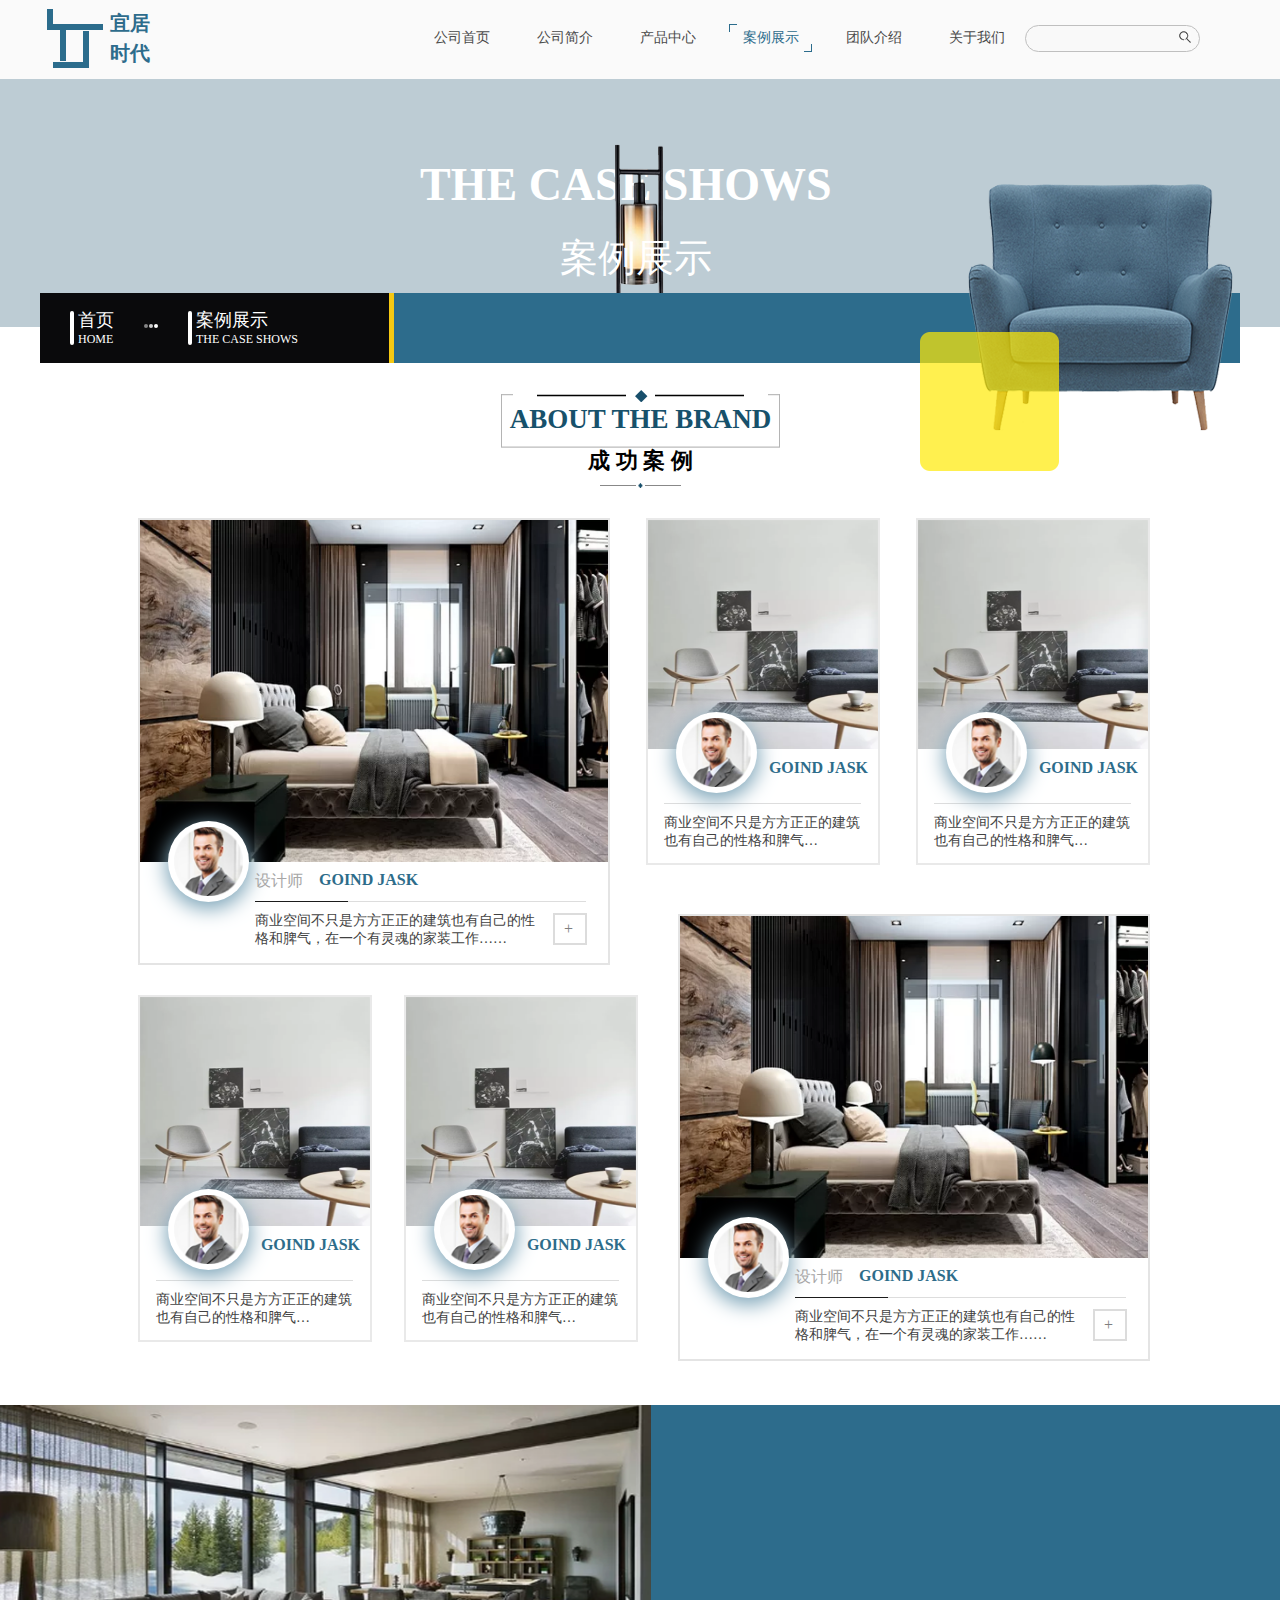
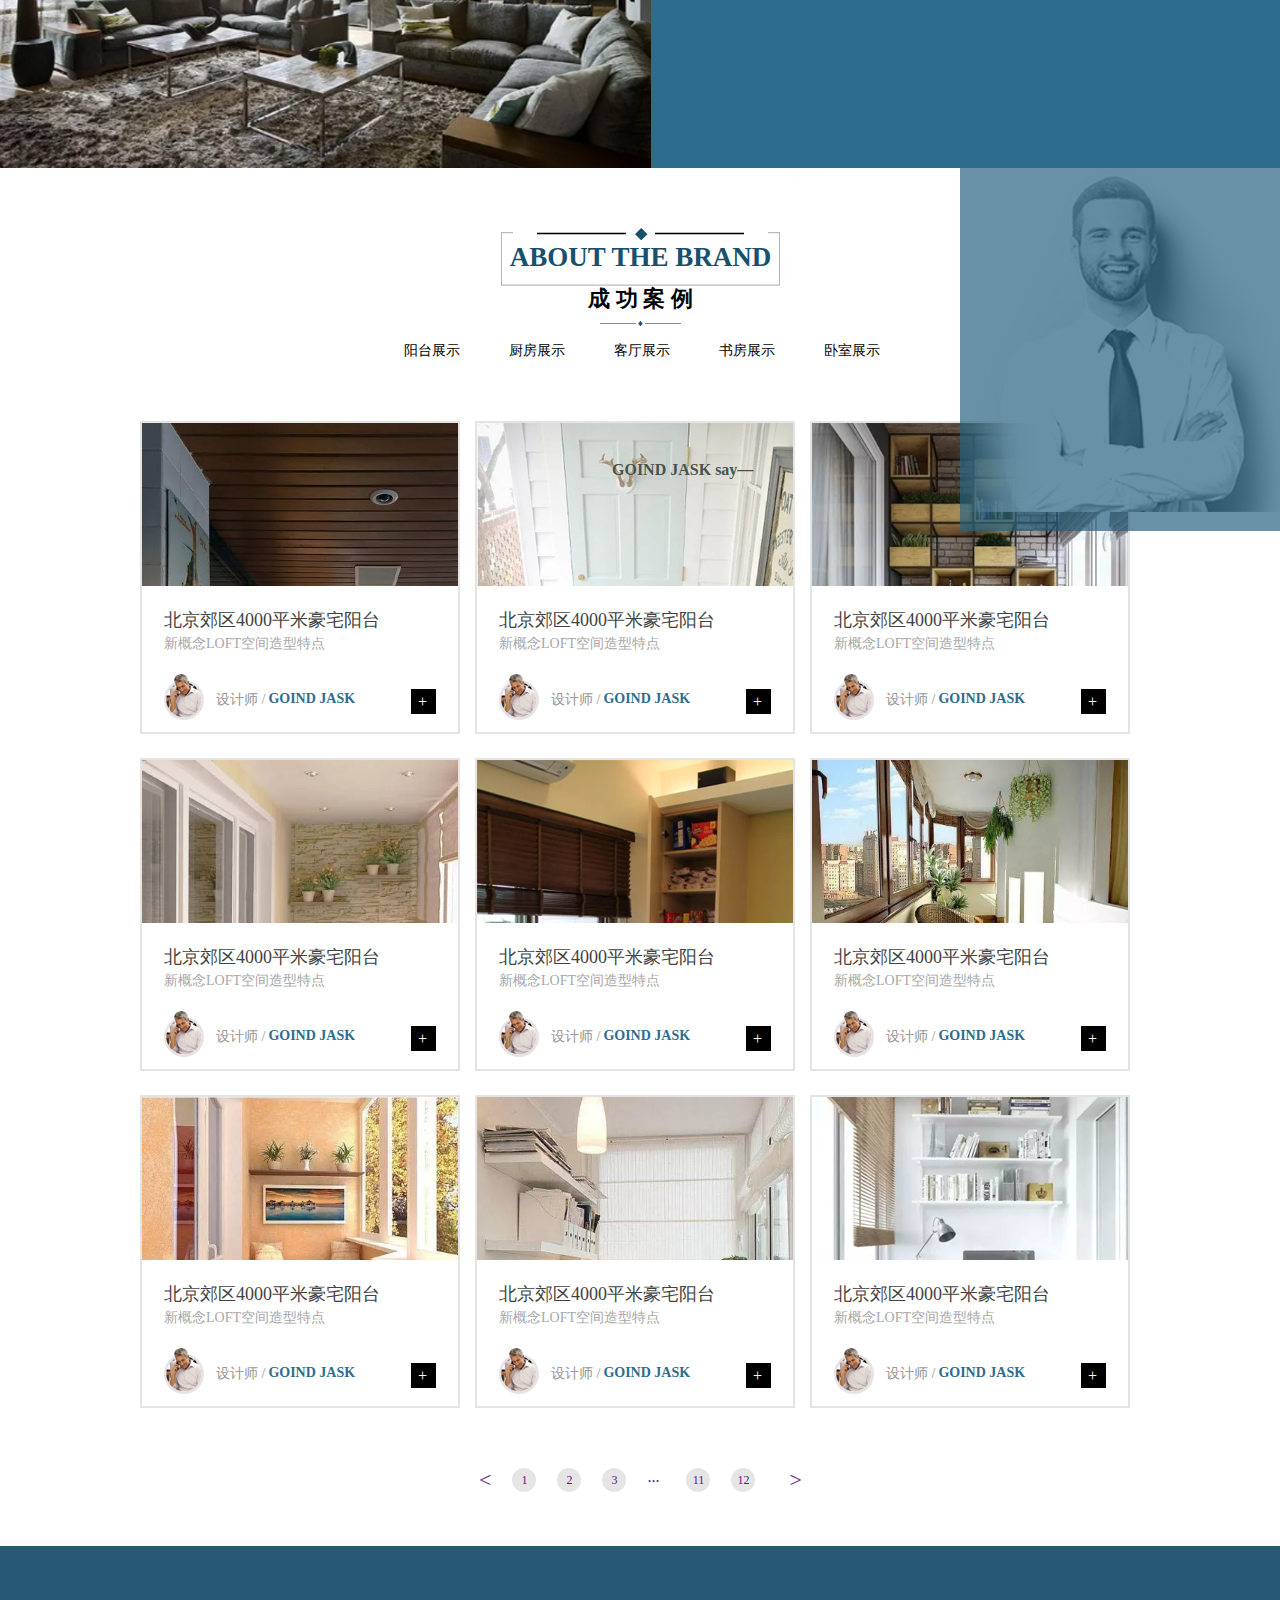
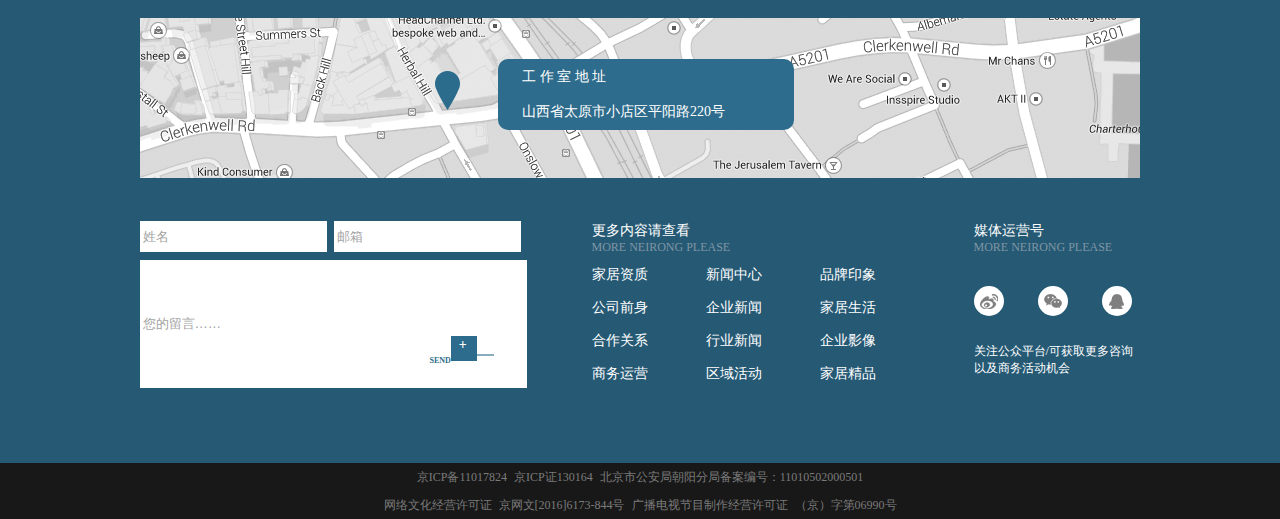
==== anlizhanshi.html @ dd555199 "1" ====
<!DOCTYPE html>
<html lang="en">
<head>
	<meta charset="UTF-8">
	<title>案例展示</title>
	<link rel="stylesheet" href="css/anlizhanshi.css">
	<link rel="stylesheet" href="css/public.css">
</head>
<body>
	<!-- 导航开始 -->
	<div class="daohang">
		<div class="daohang_center">
			<div class="daohang_left">
				<img src="img/logo_03.png" alt="">
				<h1>宜居<br>时代</h1>
			</div>
			<div class="daohang_right">
				<a href="">
					<div class="shouye">
						<img src="img/zk.png" alt="" class="lkuohao">
						<a href="index.html" class="lianjie1">公司首页</a>
						<img src="img/yk.png" alt="" class="rkuohao">
					</div>

					<div class="shouye danghang_jl">
						<img src="img/zk.png" alt="" class="lkuohao">
						<a href="gongsijianjie.html" class="lianjie1">公司简介</a>
						<img src="img/yk.png" alt="" class="rkuohao">
					</div>

					<div class="shouye danghang_jl">
						<img src="img/zk.png" alt="" class="lkuohao">
						<a href="chanpinjieshao.html" class="lianjie1">产品中心</a>
						<img src="img/yk.png" alt="" class="rkuohao">			
					</div>	

					<div class="shouye danghang_jl ">
						<img src="img/zk.png" alt="" class="lkuohao xianshi_l">
						<a href="anlizhanshi.html" class="lianjie1"><i class="danghang_xz">案例展示</i></a>
						<img src="img/yk.png" alt="" class="rkuohao xianshi_l">
					</div>	

					<div class="shouye danghang_jl">
						<img src="img/zk.png" alt="" class="lkuohao">
						<a href="tuanduijieshao.html" class="lianjie1">团队介绍</a>
						<img src="img/yk.png" alt="" class="rkuohao">
					</div>

					<div class="shouye danghang_jl">
						<img src="img/zk.png" alt="" class="lkuohao">
						<a href="guanyuwomen.html" class="lianjie1">关于我们</a>
						<img src="img/yk.png" alt="" class="rkuohao">		
					</div>
				</a>
			</div>
			<div class="biaoge">
				<form action="">
					<input type="text" class="sousuo">
				</form>
				<img src="img/sousuo_03.png" alt="" class="ss_btn">
			</div>		
		</div>	
	</div>
	<!-- 导航结束 -->

	<!-- banner开始 -->
	<div class="banner">
		<div class="mianbao_center">
			<span class="shows">THE CASE SHOWS</span>
			<img src="img/deng.png" alt="" class="deng">
			<span class="anli">案例展示</span>
			<div class="mianbaoxie">
				<div class="mbx_left">
					<div class="fengexian"></div>
					<a href="">
						<span class="sy">
						首页
						<br>
						<i class="yingwen">HOME</i>
						</span>
					</a>
					<div class="sgd">
						<div class="sgd1"></div>
						<div class="sgd1 sgd2"></div>
						<div class="sgd1 sgd2 sgd3"></div>
					</div>
					<div class="fengexian"></div>
					<a href="">
						<span class="sy">
						案例展示
						<br>
						<i class="yingwen">THE CASE SHOWS</i>
						</span>
					</a>
				</div>
				<div class="mbx_right">
					<img src="img/yizi.png" alt="" class="yizi">
					<img src="img/huangse.png" alt="" class="huangse">
				</div>
			</div>
		</div>
	</div>
	<!-- banner结束 -->

	<!-- 成功案例开始 -->
	<section id="chenggong">
		<div class="cg_center">
			<div class="biaoti">
				<div class="xiahengxian"></div>
				<div class="zuohengxian"></div>
				<div class="zuohengxian1"></div>
				<div class="youhengxian"></div>
				<div class="youhengxian1"></div>
				<div class="shanghengxian1"></div>
				<div class="shanghengxian2"></div>
				<img src="img/lingxing_03.png" alt="" class="lingxing">
				<h2>ABOUT THE BRAND</h2>
			</div>
			<div class="cganli">
				<h3>成 功 案 例</h3>
				<div class="zuoxian"></div>
				<img src="img/lingxing_03.png" alt="">
				<div class="youxian"></div>
			</div>
			<div class="cg_img">
				<a href="">
					<div class="cg_img1">
						<img src="img/anli1.png" alt="">
						<div class="renwu">
							<img src="img/ren1.png" alt="">
						</div>
						<div class="mingyan">
							<span class="shejishi">设计师</span>
							<span class="jask">GOIND JASK</span>
							<div class="sjs">
								<div class="heisexian"></div>
							</div>
							<p>商业空间不只是方方正正的建筑也有自己的性格和脾气，在一个有灵魂的家装工作……</p>
							<div class="shoucang">
								<span>+</span>
							</div>
						</div>
					</div>
					<div class="cg_img2">
						<img src="img/anliimg1.png" alt="" class="anli1">
						<div class="renwu1">
							<img src="img/ren1.png" alt="">
						</div>
						<span class="jask1">GOIND JASK</span>
						<div class="sjs1"></div>
						<p>商业空间不只是方方正正的建筑也有自己的性格和脾气…</p>
					</div>
					<div class="cg_img2">
						<img src="img/anliimg1.png" alt="" class="anli1">
						<div class="renwu1">
							<img src="img/ren1.png" alt="">
						</div>
						<span class="jask1">GOIND JASK</span>
						<div class="sjs1"></div>
						<p>商业空间不只是方方正正的建筑也有自己的性格和脾气…</p>
					</div>
					<div class="cg_img2 cg_img3">
						<img src="img/anliimg1.png" alt="" class="anli1">
						<div class="renwu1">
							<img src="img/ren1.png" alt="">
						</div>
						<span class="jask1">GOIND JASK</span>
						<div class="sjs1"></div>
						<p>商业空间不只是方方正正的建筑也有自己的性格和脾气…</p>
					</div>
					<div class="cg_img2 cg_img4">
						<img src="img/anliimg1.png" alt="" class="anli1">
						<div class="renwu1">
							<img src="img/ren1.png" alt="">
						</div>
						<span class="jask1">GOIND JASK</span>
						<div class="sjs1"></div>
						<p>商业空间不只是方方正正的建筑也有自己的性格和脾气…</p>
					</div>
					<div class="cg_img1 cg_img5">
						<img src="img/anli1.png" alt="">
						<div class="renwu">
							<img src="img/ren1.png" alt="">
						</div>
						<div class="mingyan">
							<span class="shejishi">设计师</span>
							<span class="jask">GOIND JASK</span>
							<div class="sjs">
								<div class="heisexian"></div>
							</div>
							<p>商业空间不只是方方正正的建筑也有自己的性格和脾气，在一个有灵魂的家装工作……</p>
							<div class="shoucang">
								<span>+</span>
							</div>
						</div>
					</div>
				</a>
			</div>
		</div>
	</section>
	<!-- 成功案例结束 -->

	<!-- 通屏开始 -->
	<div class="tongping">
		<a href="">
			<div class="tongping_l">
				<img src="img/tongping1.png" alt="">
			</div>
			<div class="tongping_r">
				<img src="img/tongping2.png" alt="">
				<div class="zhezhao"></div>
				<div class="say">
					<span class="youxiu">优秀不是我们的目的/满足你才是我们的目标</span>
					<p class="daxie">EXCELLENCE IS NOT OUR GOAL</p>
					<p class="jiacu">TO SATISFY YOU IS OUR GOAL</p>
					<span class="rensay">GOIND JASK say—</span>
				</div>
			</div>
		</a>
	</div>
	<!-- 通屏结束 -->

	<!-- 完成案例开始 -->
	<section class="wancheng">
		<div class="wancheng_center">
			<div class="biaoti wancheng_mc">
				<div class="xiahengxian"></div>
				<div class="zuohengxian"></div>
				<div class="zuohengxian1"></div>
				<div class="youhengxian"></div>
				<div class="youhengxian1"></div>
				<div class="shanghengxian1"></div>
				<div class="shanghengxian2"></div>
				<img src="img/lingxing_03.png" alt="" class="lingxing">
				<h2>ABOUT THE BRAND</h2>
			</div>
			<div class="cganli">
				<h3>成 功 案 例</h3>
				<div class="zuoxian"></div>
				<img src="img/lingxing_03.png" alt="">
				<div class="youxian"></div>
			</div>
			<div class="wc_fenlei">
				<a href="">
					<div class="yangtai_kuang">
						<span class="yangtai">阳台展示</span>
						<div class="jindutiao">
							<div class="yangtai_jd"></div>
						</div>
					</div>
					<div class="yangtai_kuang chufang_kuang">
						<a href="chufangzhanshi.html" class="lianjie1"><span class="yangtai">厨房展示</span></a>
						<div class="jindutiao">
							<div class="yangtai_jd chufang_jd"></div>
						</div>
					</div>
					<div class="yangtai_kuang chufang_kuang">
						<span class="yangtai">客厅展示</span>
						<div class="jindutiao">
							<div class="yangtai_jd keting_jd"></div>
						</div>
					</div>
					<div class="yangtai_kuang chufang_kuang">
						<span class="yangtai">书房展示</span>
						<div class="jindutiao">
							<div class="yangtai_jd shufang_jd"></div>
						</div>
					</div>
					<div class="yangtai_kuang chufang_kuang">
						<span class="yangtai">卧室展示</span>
						<div class="jindutiao">
							<div class="yangtai_jd woshi_jd"></div>
						</div>
					</div>
				</a>
			</div>
			<div class="wancheng_top">
				<a href="">
					<div class="sheji1">
						<div class="sheji_imgkuang">
							<img src="img/sheji1.png" alt="" class="sheji_img">
						</div>	
						<div class="sheji_bottom">
							<h3 class="haozhai">北京郊区4000平米豪宅阳台</h3>
							<p class="xingainian">新概念LOFT空间造型特点</p>
							<div class="circle">
								<img src="img/shejitoubu.png" alt="" class="sheji_ren">
								<img src="img/shejiweibu.png" alt="" class="sheji_ren1">
							</div>
							<span class="shejishi_name">设计师 /</span>
							<span class="shejishi_name1">GOIND JASK</span>
							<div class="shoucang_hei">
								<span>+</span>
							</div>
						</div>	
					</div>
					<div class="sheji1 sheji2">
						<div class="sheji_imgkuang">
							<img src="img/sheji2.png" alt="" class="sheji_img">
						</div>
						<div class="sheji_bottom">
							<h3 class="haozhai">北京郊区4000平米豪宅阳台</h3>
							<p class="xingainian">新概念LOFT空间造型特点</p>
							<div class="circle">
								<img src="img/shejitoubu.png" alt="" class="sheji_ren">
								<img src="img/shejiweibu.png" alt="" class="sheji_ren1">
							</div>
							<span class="shejishi_name">设计师 /</span>
							<span class="shejishi_name1">GOIND JASK</span>
							<div class="shoucang_hei">
								<span>+</span>
							</div>
						</div>	
					</div>
					<div class="sheji1 sheji2">
						<div class="sheji_imgkuang">
							<img src="img/sheji3.png" alt="" class="sheji_img">
						</div>
						<div class="sheji_bottom">
							<h3 class="haozhai">北京郊区4000平米豪宅阳台</h3>
							<p class="xingainian">新概念LOFT空间造型特点</p>
							<div class="circle">
								<img src="img/shejitoubu.png" alt="" class="sheji_ren">
								<img src="img/shejiweibu.png" alt="" class="sheji_ren1">
							</div>
							<span class="shejishi_name">设计师 /</span>
							<span class="shejishi_name1">GOIND JASK</span>
							<div class="shoucang_hei">
								<span>+</span>
							</div>
						</div>	
					</div>

					<div class="sheji1 sheji3">
						<div class="sheji_imgkuang">
							<img src="img/sheji4.png" alt="" class="sheji_img">
						</div>
						<div class="sheji_bottom">
							<h3 class="haozhai">北京郊区4000平米豪宅阳台</h3>
							<p class="xingainian">新概念LOFT空间造型特点</p>
							<div class="circle">
								<img src="img/shejitoubu.png" alt="" class="sheji_ren">
								<img src="img/shejiweibu.png" alt="" class="sheji_ren1">
							</div>
							<span class="shejishi_name">设计师 /</span>
							<span class="shejishi_name1">GOIND JASK</span>
							<div class="shoucang_hei">
								<span>+</span>
							</div>
						</div>	
					</div>
					<div class="sheji1 sheji2 sheji3">
						<div class="sheji_imgkuang">
							<img src="img/sheji5.png" alt="" class="sheji_img">
						</div>
						<div class="sheji_bottom">
							<h3 class="haozhai">北京郊区4000平米豪宅阳台</h3>
							<p class="xingainian">新概念LOFT空间造型特点</p>
							<div class="circle">
								<img src="img/shejitoubu.png" alt="" class="sheji_ren">
								<img src="img/shejiweibu.png" alt="" class="sheji_ren1">
							</div>
							<span class="shejishi_name">设计师 /</span>
							<span class="shejishi_name1">GOIND JASK</span>
							<div class="shoucang_hei">
								<span>+</span>
							</div>
						</div>	
					</div>
					<div class="sheji1 sheji2 sheji3">
						<div class="sheji_imgkuang">
							<img src="img/sheji6.png" alt="" class="sheji_img">
						</div>
						<div class="sheji_bottom">
							<h3 class="haozhai">北京郊区4000平米豪宅阳台</h3>
							<p class="xingainian">新概念LOFT空间造型特点</p>
							<div class="circle">
								<img src="img/shejitoubu.png" alt="" class="sheji_ren">
								<img src="img/shejiweibu.png" alt="" class="sheji_ren1">
							</div>
							<span class="shejishi_name">设计师 /</span>
							<span class="shejishi_name1">GOIND JASK</span>
							<div class="shoucang_hei">
								<span>+</span>
							</div>
						</div>	
					</div>

					<div class="sheji1 sheji3">
						<div class="sheji_imgkuang">
							<img src="img/sheji7.png" alt="" class="sheji_img">
						</div>
						<div class="sheji_bottom">
							<h3 class="haozhai">北京郊区4000平米豪宅阳台</h3>
							<p class="xingainian">新概念LOFT空间造型特点</p>
							<div class="circle">
								<img src="img/shejitoubu.png" alt="" class="sheji_ren">
								<img src="img/shejiweibu.png" alt="" class="sheji_ren1">
							</div>
							<span class="shejishi_name">设计师 /</span>
							<span class="shejishi_name1">GOIND JASK</span>
							<div class="shoucang_hei">
								<span>+</span>
							</div>
						</div>	
					</div>
					<div class="sheji1 sheji2 sheji3">
						<div class="sheji_imgkuang">
							<img src="img/sheji8.png" alt="" class="sheji_img">
						</div>
						<div class="sheji_bottom">
							<h3 class="haozhai">北京郊区4000平米豪宅阳台</h3>
							<p class="xingainian">新概念LOFT空间造型特点</p>
							<div class="circle">
								<img src="img/shejitoubu.png" alt="" class="sheji_ren">
								<img src="img/shejiweibu.png" alt="" class="sheji_ren1">
							</div>
							<span class="shejishi_name">设计师 /</span>
							<span class="shejishi_name1">GOIND JASK</span>
							<div class="shoucang_hei">
								<span>+</span>
							</div>
						</div>	
					</div>
					<div class="sheji1 sheji2 sheji3">
						<div class="sheji_imgkuang">
							<img src="img/sheji9.png" alt="" class="sheji_img">
						</div>
						<div class="sheji_bottom">
							<h3 class="haozhai">北京郊区4000平米豪宅阳台</h3>
							<p class="xingainian">新概念LOFT空间造型特点</p>
							<div class="circle">
								<img src="img/shejitoubu.png" alt="" class="sheji_ren">
								<img src="img/shejiweibu.png" alt="" class="sheji_ren1">
							</div>
							<span class="shejishi_name">设计师 /</span>
							<span class="shejishi_name1">GOIND JASK</span>
							<div class="shoucang_hei">
								<span>+</span>
							</div>
						</div>	
					</div>
				</a>
			</div>
			<div class="wancheng_bottom">
				<a href="">
					<span class="youjiantou">&lt;</span>
					<div class="yeshu">
						<span>1</span>
					</div>
					<div class="yeshu">
						<span>2</span>
					</div>
					<div class="yeshu">
						<span>3</span>
					</div>
					<div class="dian">...</div>
					<div class="yeshu">
						<span>11</span>
					</div>
					<div class="yeshu">
						<span>12</span>
					</div>
					<span class="zuojiantou">&gt;</span>
				</a>
			</div>
		</div>
	</section>
	<!-- 完成案例结束 -->

	<!-- 站点地图开始 -->
	<main class="zhandian">
		<div class="ditu">
			<img src="img/ditu.png" alt="" class="difang">
			<img src="img/didian.png" alt="" class="didian">
			<div class="dizhi">
				<span class="gzs">工 作 室 地 址</span>
				<br>
				<span class="gzs">山西省太原市小店区平阳路220号</span>
			</div>
		</div>
		<div class="ditu_bottom">
			<div class="ditu_left">
				<div class="xingming">
					<form action="">
						<input type="text" class="xingming1" value="姓名">
					</form>
				</div>
				<div class="xingming youxiang">
					<form action="">
						<input type="text" class="xingming1" value="邮箱">
					</form>
				</div>
				<div class="liuyan">
					<form action="">
						<a href="">
							<input type="text" class="liuyan1" value="您的留言……">
						</a>
					</form>
				</div>
				<div class="send">
					<span>SEND</span>
					<div class="send_xhx"></div>
					<div class="send_sc">
						<span>+</span>
					</div>
				</div>
			</div>

			<div class="ditu_center">
				<div class="ditu_c_top">
					<span class="neirong_zw">更多内容请查看</span>
					<br>
					<span class="neirong_yw">MORE NEIRONG PLEASE</span>
				</div>
				<div class="ditu_c_bottom">
					<a href="">
						<span>家居资质</span>
						<span class="xinwen">新闻中心</span>
						<span class="xinwen">品牌印象</span>

						<span class="xinwen1">公司前身</span>
						<span class="xinwen xinwen1">企业新闻</span>
						<span class="xinwen xinwen1">家居生活</span>

						<span class="xinwen1">合作关系</span>
						<span class="xinwen xinwen1">行业新闻</span>
						<span class="xinwen xinwen1">企业影像</span>

						<span class="xinwen1">商务运营</span>
						<span class="xinwen xinwen1">区域活动</span>
						<span class="xinwen xinwen1">家居精品</span>
					</a>
				</div>
			</div>

			<div class="ditu_right">
				<div class="ditu_c_top">
					<span class="neirong_zw">媒体运营号</span>
					<br>
					<span class="neirong_yw">MORE NEIRONG PLEASE</span>
				</div>
				<div class="weibo">
					<a href="">
						<div class="weibo1">
							<img src="img/weibo.png" alt="">
						</div>
						<div class="weibo1 weixin">
							<img src="img/weixin_15.png" alt="">
						</div>
						<div class="weibo1 weixin qq">
							<img src="img/qq.png" alt="">
						</div>
					</a>
				</div>
				<div class="guanzhu">
					<a href="">
						<p>关注公众平台/可获取更多咨询以及商务活动机会</p>
					</a>
				</div>
			</div>
		</div>
	</main>
	<!-- 站点地图结束 -->

	<!-- 底部开始 -->
	<div class="footer">
		<a href="">
			<span>京ICP备11017824</span>
			<span class="jing">京ICP证130164</span>
		</a>
		<span class="jing">北京市公安局朝阳分局备案编号：11010502000501</span>
		<br>
		<span>网络文化经营许可证</span>
		<span class="jing">京网文[2016]6173-844号</span>
		<span class="jing">广播电视节目制作经营许可证</span>
		<span class="jing">（京）字第06990号</span>
	</div>
	<!-- 底部结束 -->
</body>
</html>
---- css/anlizhanshi.css ----
.daohang{
	width: 100%;
	height: 79px;
	background-color: #FAFAFA;
}
.daohang_center{
	width: 1200px;
	height: 79px;
	margin: 0 auto;
}
.daohang_left{
	width: 103px;
	height: 59px;
	float: left;
	margin-left: 7px;
	margin-top: 9px;
}
.daohang_left h1{
	font-size: 20px;
	color: #2D6C8C;
	float: right;
	line-height: 29.5px;
	font-family: 微软雅黑;
}
.daohang_right{
	width: 600px;
	height: 79px;
	float: left;
	margin-left: 270px;
	text-align: center;
}
.shouye{
	font-size: 14px;
	color: #494949;
	line-height: 28px;
	margin-top: 24px;
	text-align: center;
	float: left;
	width: 83px;
	height: 28px;
	position: relative;
}
.danghang_jl{
	margin-left: 20px;
}
.danghang_xz{
	color: #2D6C8C;
}
.lkuohao{
	margin-right: 6px;
	position: absolute;
	top: 0;
	left: 0;
	visibility: hidden;
}
.rkuohao{
	margin-left: 6px;
	position: absolute;
	bottom: 0;
	right: 0;
	visibility: hidden;
}
.shouye:hover{
	color: #2D6C8C;
}
.shouye:hover .lkuohao,.shouye:hover .rkuohao{
	visibility: visible;
}
.xianshi_l{
	visibility: visible;
}
.sousuo{
	width: 169px;
	height: 23px;
	background-color: #F9F9F9;
	border: 1px solid #BFBFBF;
	float: right;
	margin-right: 40px;
	margin-top: 25px;
	border-radius: 20px;	
}
.biaoge{
	position: relative;
}
.ss_btn{
	position: absolute;
	top: 31px;
	right: 49px;
	cursor: pointer;
}
.banner{
	width: 100%;
	height: 248px;
	background-color: #BDCCD4;
	position: relative;
}
.shows{
	color: #fff;
	font-size: 46px;
	font-weight: bold;
	position: absolute;
	top: 79px;
	left: 380px;
}
.deng{
	position: absolute;
	top: 65px;
	left: 565px;
	width: 70px;
	height: 198px;
}
.anli{
	font-size: 38px;
	color: #fff;
	text-align: center;
	position: absolute;
	top: 154px;
	left: 520px;
}
.mianbao_center{
	width: 1200px;
	height: 398px;
	margin: 0 auto;
	position: relative;
}
.mianbaoxie{
	width: 1200px;
	height: 70px;
	background-color: #2D6C8C;
	margin: 0 auto;
	position: absolute;
	top: 214px;
	left: 0;
}
.mbx_left{
	width: 349px;
	height: 70px;
	background-color: #0A0A0C;
	border-right: 5px solid #F5C812;
}
.fengexian{
	width: 4px;
	height: 34px;
	background-color: #fff;
	margin-top: 18px;
	float: left;
	margin-left: 30px;
	border-radius: 2px;
}
.sy{
	font-size: 18px;
	color: #fff;
	float: left;
	margin-left: 4px;
	margin-top: 15px;
}
.yingwen{
	font-size: 12px;
	color: #fff;
	float: left;
}
.sgd{
	width: 14px;
	height: 4px;
	float: left;
	margin-left: 30px;
	margin-top: 31px;
}
.sgd1{
	width: 4px;
	height: 4px;
	background-color: #858586;
	border-radius: 2px;
	float: left;
}
.sgd2{
	margin-left: 1px;
	background-color: #CECECF;
}
.sgd3{
	background-color: #fff;
}
.mbx_right{
	width: 329px;
	height: 285px;
	float: right;
	margin-top: -180px;
}
.yizi{
	float: right;
	margin-right: 7px;
}
.huangse{
	float: left;
	margin-top: -100px;
	margin-left: 8px;
	opacity: 0.7;
}
#chenggong{
	width: 100%;
	height: 1078px;
	float: left;
	background-color: #fff;
}
.cg_center{
	width: 1200px;
	height: 1042px;
	margin: 0 auto;
	margin-top: 35px;
}
.biaoti{
	width: 279px;
	height: 58px;
	background-color: white;
	margin-top: 28px;
	float: left;
	margin-left: 461px;
	position: relative;
	text-align: center;
	line-height: 58px;
	font-size: 18px;
	color: #17516B;
}
.xiahengxian{
	width: 279px;
	height: 1px;
	background-color: #CCCCCC;
	position: absolute;
	bottom: 0;
	left: 0;
	border-top: 1px solid #DDDDDD;
}
.zuohengxian{
	width: 1px;
	height: 53px;
	background-color: #B4B4B4;
	position: absolute;
	left: 0;
	bottom: 1px;
}
.youhengxian{
	width: 1px;
	height: 53px;
	background-color: #B4B4B4;
	position: absolute;
	right: 0;
	bottom: 1px;
}
.zuohengxian1{
	width: 11px;
	height: 1px;
	position: absolute;
	left: 1px;
	top: 4px;
	background-color: #BCBCBC;
	border-bottom: 1px solid #EFEFEF;
}
.youhengxian1{
	width: 11px;
	height: 1px;
	position: absolute;
	right: 1px;
	top: 4px;
	background-color: #BCBCBC;
	border-bottom: 1px solid #EFEFEF;
}
.shanghengxian1{
	width: 89px;
	height: 1px;
	background-color: #000000;
	position: absolute;
	top: 4px;
	left: 36px;
	border-top: 1px solid #BBBBBB;
	border-bottom: 1px solid #BBBBBB;
}
.shanghengxian2{
	width: 89px;
	height: 1px;
	background-color: #000000;
	position: absolute;
	top: 4px;
	right: 36px;
	border-top: 1px solid #BBBBBB;
	border-bottom: 1px solid #BBBBBB;
}
.lingxing{
	position: absolute;
	top: 0;
	left: 134px;
}
.cganli{
	width: 279px;
	height: 37px;
	background-color: white;
	margin-top: 3px;
	float: left;
	margin-left: 461px;
	text-align: center;
	position: relative;
}
.cganli h3{
	font-size: 22px;
	color: #000000;
	margin-top: -5px;
}
.zuoxian{
	width: 36px;
	height: 1px;
	position: absolute;
	background-color: #888888;
	bottom: 2px;
	left: 99px;
}
.youxian{
	width: 36px;
	height: 1px;
	position: absolute;
	background-color: #888888;
	bottom: 2px;
	right: 99px;
}
.cganli img{
	width: 5px;
	height: 5px;
	position: absolute;
	bottom: 0;
	left: 137px;
}
.cg_img{
	width: 1016px;
	height: 843px;
	float: left;
	margin-left: 98px;
	margin-top: 30px;
	position: relative;
	
}
.cg_img1{
	width: 468px;
	height: 443px;
	background-color: white;
	float: left;
	border: 2px solid #E4E4E4;
	position: relative;
}
.cg_img1 img{
	width: 468px;
	height: 342px;
	float: left;
}
.renwu{
	width: 81px;
	height: 81px;
	background-color: #fff;
	position: absolute;
	top: 301px;
	left: 28px;
	border-radius: 50%;
	box-shadow: 0 5px 20px 2px #7CA4B8;
}
.renwu img{
	width: 69px;
	height: 69px;
	margin-top: 6px;
	margin-left: 6px;
}
.mingyan{
	width: 332px;
	height: 72px;
	position: absolute;
	bottom: 20px;
	right: 21px;
}
.shejishi{
	font-size: 16px;
	font-family: 微软雅黑;
	color: #A7A7A7;
	float: left;
}
.jask{
	font-size: 16px;
	font-family: 三番;
	font-weight: bold;
	color: #2D6C8A;
	margin-left: 16px;
	float: left;
}
.sjs{
	width: 331px;
	height: 1px;
	background-color: #DDDDDD;
	float: left;
	margin-top: 9px;
	position: relative;
}
.heisexian{
	width: 93px;
	height: 1px;
	position: absolute;
	top: 0;
	left: 0;
	background-color: #1B1B1B;
}
.mingyan p{
	font-size: 14px;
	color: #424242;
	float: left;
	margin-top: 10px;
	width: 280px;
}
.shoucang{
	width: 30px;
	height: 28px;
	border: 2px solid #DCDCDC;
	float: right;
	margin-top: 11px;
}
.shoucang span{
	line-height: 28px;
	margin-left: 9px;
	color: #7F7F7F;
}
.cg_img2{
	width: 230px;
	height: 343px;
	border: 2px solid #E9E9E9;
	float: left;
	background-color: #FFFFFF;
	margin-left: 36px;
	position: relative;
}
.anli1{
	width: 230px;
	height: 229px;
	float: left;
}
.renwu1{
	width: 81px;
	height: 81px;
	background-color: #fff;
	position: absolute;
	top: 192px;
	left: 28px;
	border-radius: 50%;
	box-shadow: 0 5px 20px 2px #7CA4B8;
	float: left;
}
.renwu1 img{
	width: 69px;
	height: 69px;
	margin-top: 6px;
	margin-left: 6px;
	float: left;
}
.jask1{
	font-size: 16px;
	font-family: 三番;
	font-weight: bold;
	color: #2D6C8A;
	margin-right: 10px;
	float: right;
	margin-top: 10px;
}
.sjs1{
	width: 197px;
	height: 1px;
	background-color: #DDDDDD;
	float: left;
	margin-top: 26px;
	margin-left: 16px;
}
.cg_img2 p{
	font-size: 14px;
	color: #424242;
	float: left;
	margin-top: 10px;
	width: 197px;
	margin-left: 16px;
}
.cg_img3{
	position: absolute;
	top: 477px;
	left: 0;
	margin-left: 0;
}
.cg_img4{
	position: absolute;
	top: 477px;
	left: 230px;
}
.cg_img5{
	float: right;
	position: absolute;
	bottom: 0;
	right: 4px;
}
.tongping{
	background-color: #2D6C8C;
	width: 100%;
	height: 363px;
	float: left;
}
.tongping_l{
	float: left;
	width: 651px;
	height: 363px;
}
.tongping_l img{
	width: 651px;
	height: 363px;
}
.tongping_r{
	float: right;
	width: 698px;
	height: 363px;
	position: relative;
}
.tongping_r img{
	float: right;
}
.zhezhao{
	width: 320px;
	height: 363px;
	background-color: #28627F;
	position: absolute;
	top: 0;
	right: 0;
	opacity: 0.7;
}
.say{
	width: 358px;
	height: 274px;
	float: left;
	position: absolute;
	top: 47px;
	left: 30px;
}
.youxiu{
	font-size: 14px;
	color: #fff;
}
.daxie{
	font-size: 30px;
	color: #fff;
}
.jiacu{
	font-size: 20px;
	font-weight: bold;
	color: #fff;
}
.rensay{
	font-size: 16px;
	font-weight: bold;
	color: #49534D;
	position: absolute;
	bottom: 10px;
	left: 0;
}
.wancheng{
	width: 100%;
	height: 1378px;
	background-color: #fff;
	float: left;
}
.wancheng_center{
	width: 1200px;
	height: 1378px;
	margin: 0 auto;
}
.wancheng_mc{
	margin-top: 60px;
}
.wc_fenlei{
	width: 1200px;
	height: 34px;
	float: left;
	margin-top: 15px;
	text-align: center;
}
.yangtai_kuang{
	width: 63px;
	height: 34px;
	float: left;
	margin-left: 360px;
}
.yangtai{
	font-size: 14px;
	color: #010101;
}
.jindutiao{
	width: 61px;
	height: 4px;
	background-color: #E5E5E3;
	margin-top: 9px;
	position: relative;
	visibility: hidden;
}
.yangtai_jd{
	position: absolute;
	top: 0;
	left: 0;
	background-color: #50849E;
	width: 12px;
	height: 4px;
	visibility: hidden;
}
.yangtai_kuang:hover .yangtai_jd,.yangtai_kuang:hover .jindutiao{
	visibility: visible;
}
.chufang_kuang{
	margin-left: 42px;
}
.chufang_jd{
	left: 13px;
}
.keting_jd{
	left: 25px;
}
.shufang_jd{
	left: 37px;
}
.woshi_jd{
	left: 49px;
}
.wancheng_top{
	width: 990px;
	height: 986px;
	float: left;
	margin-left: 100px;
	margin-top: 46px;
}
.sheji1{
	width: 316px;
	height: 309px;
	float: left;
	border: 2px solid #E4E4E4;
	background-color: #fff;
}
.sheji_imgkuang{
	width: 316px;
	height: 163px;
	overflow: hidden;
}
.sheji_img{
	background-position: center;
	background-size: cover;
	float: left;
}
.sheji_bottom{
	width: 272px;
	height: 112px;
	float: left;
	margin-top: 22px;margin-left: 22px;
	position: relative;
}
.haozhai{
	font-size: 18px;
	font-weight: normal;
	color: #424242;
}
.xingainian{
	font-size: 14px;
	color: #A7A7A7;
	margin-top: 3px;
}
.circle{
	width: 40px;
	height: 40px;
	background-color: #E7E2E6;
	border-radius: 50%;
	position: absolute;
	bottom: 0;
	left: 0;
}
.sheji_ren{
	position: absolute;
	bottom: 34px;
	left: 10px;
}
.sheji_ren1{
	position: absolute;
	bottom: 3px;
	left: 2px;
}
.shejishi_name{
	font-size: 14px;
	color: #969696;
	float: left;
	margin-left: 52px;
	margin-top: 38px;
}
.shejishi_name1{
	font-size: 14px;
	color: #2E6C8F;
	font-weight: bold;
	float: left;
	margin-top: 38px;
	margin-left: 3px;
}
.shoucang_hei{
	width: 25px;
	height: 25px;
	background-color: #000000;
	position: absolute;
	bottom: 6px;
	right: 0px;
}
.shoucang_hei span{
	color: #fff;
	line-height: 25px;
	margin-left: 7px;
}
.sheji2{
	margin-left: 15px;
}
.sheji3{
	margin-top: 24px;
}
.wancheng_bottom{
	width: 323px;
	height: 24px;
	float: left;
	margin-top: 61px;
	margin-left: 439px;
}
.youjiantou{
	float: left;
	font-size: 22px;
	line-height: 24px;
}
.yeshu{
	width: 24px;
	height: 24px;
	background-color: #E5E5E5;
	float: left;
	border-radius: 50%;
	margin-left: 21px;
}
.yeshu span{
	text-align: center;
	display: block;
	line-height: 24px;
	font-size: 12px;
}
.yeshu:hover{
	background-color: #15516C;
}
.yeshu:hover span{
	color: #fff;
}
.yeshu1{
	background-color: #fff;
}
.dian{
	width: 24px;
	height: 24px;
	float: left;
	margin-left: 15px;
	text-align: center;
}
.zuojiantou{
	float: right;
	font-size: 22px;
	line-height: 24px;
}
.zhandian{
	width: 100%;
	height: 517px;
	background-color: #255974;
	float: left;
}
.ditu{
	width: 1000px;
	height: 160px;
	margin: 0 auto;
	margin-top: 72px;
	overflow: hidden;
	position: relative;
}
.difang{
	background-clip: border-box;
}
.didian{
	position: absolute;
	top: 52px;
	left: 294px;
}
.dizhi{
	width: 296px;
	height: 71px;
	background-color: #2D6C8C;
	position: absolute;
	top: 41px;
	left: 358px;
	border-radius: 10px;
}
.gzs{
	font-size: 14px;
	color: #fff;
	line-height: 35px;
	margin-left: 24px;
}
.ditu_bottom{
	width: 1001px;
	height: 167px;
	margin: 0 auto;
	margin-top: 43px;
}
.ditu_left{
	width: 383px;
	height: 167px;
	float: left;
	position: relative;
}
.xingming{
	width: 183px;
	height: 29px;
	background-color: #fff;
	float: left;
}
.xingming1{
	width: 181px;
	height: 27px;
	background-color: #fff;
	border: 1px solid #fff;
	color: #A3A3A3;
}
.youxiang{
	margin-left: 11px;
}
.liuyan{
	width: 383px;
	height: 126px;
	background-color: #fff;
	float: left;
	margin-top: 10px;
}
.liuyan1{
	width: 381px;
	height: 124px;
	border: 1px solid #fff;
	color: #A3A3A3;
}
.send{
	width: 69px;
	height: 25px;
	background-color: #fff;
	position: absolute;
	bottom: 12px;
	right: 24px;
	cursor: pointer;
}
.send span{
	font-size: 8px;
	color: #2D6C8C;
	float: left;
	margin-top: 5px;
	font-weight: bold;
}
.send_xhx{
	width: 43px;
	height: 2px;
	background-color: #88ADBF;
	float: left;
	margin-top: 3px;
}
.send_sc{
	width: 26px;
	height: 25px;
	background-color: #2D6C8C;
	float: left;
	margin-top: -20px;
}
.send_sc span{
	color: #fff;
	font-size: 14px;
	margin-left: 8px;
	margin-top: 1px;
}
.ditu_center{
	width: 295px;
	height: 167px;
	float: left;
	margin-left: 69px;
}
.ditu_c_top{
	width: 143px;
	height: 30px;
}
.neirong_zw{
	font-size: 14px;
	color: #fff;
}
.neirong_yw{
	font-size: 12px;
	color: #7F96A5;
	float: left;
}
.ditu_c_bottom{
	width: 295px;
	height: 117px;
	margin-top: 15px;
}
.ditu_c_bottom span{
	font-size: 14px;
	color: #fff;
	float: left;
}
.ditu_c_bottom span:hover{
	color: #ADC4D2;	
}
.xinwen{
	margin-left: 58px;
}
.xinwen1{
	margin-top: 15px;
	float: left;
}
.ditu_right{
	width: 167px;
	height: 155px;
	float: left;
	margin-left: 87px;
}
.weibo{
	width: 166px;
	height: 30px;
	margin-top: 35px;
}
.weibo1{
	width: 30px;
	height: 30px;
	background-color: #fff;
	border-radius: 50%;
	float: left;
}
.weibo1 img{
	margin-top: 8px;
	margin-left: 6px;
}
.weixin{
	margin-left: 34px;
}
.qq img{
	margin-left: 7px;
}
.guanzhu{
	width: 166px;
	height: 32px;
	float: left;
	margin-top: 27px;
}
.guanzhu p{
	font-size: 12px;
	color: #fff;
}
.footer{
	width: 100%;
	height: 56px;
	background-color: #181818;
	float: left;
	text-align: center;

}
.footer span{
	color: #7B7B7B;
	font-size: 12px;
	line-height: 28px;
}
.jing{
	margin-left: 3px;
}
.lianjie1{
	color: #494949;
}
---- css/public.css ----
*{
	margin: 0;
	text-decoration: none;
	font-style: normal;
	list-style: none;
	outline: none;
}
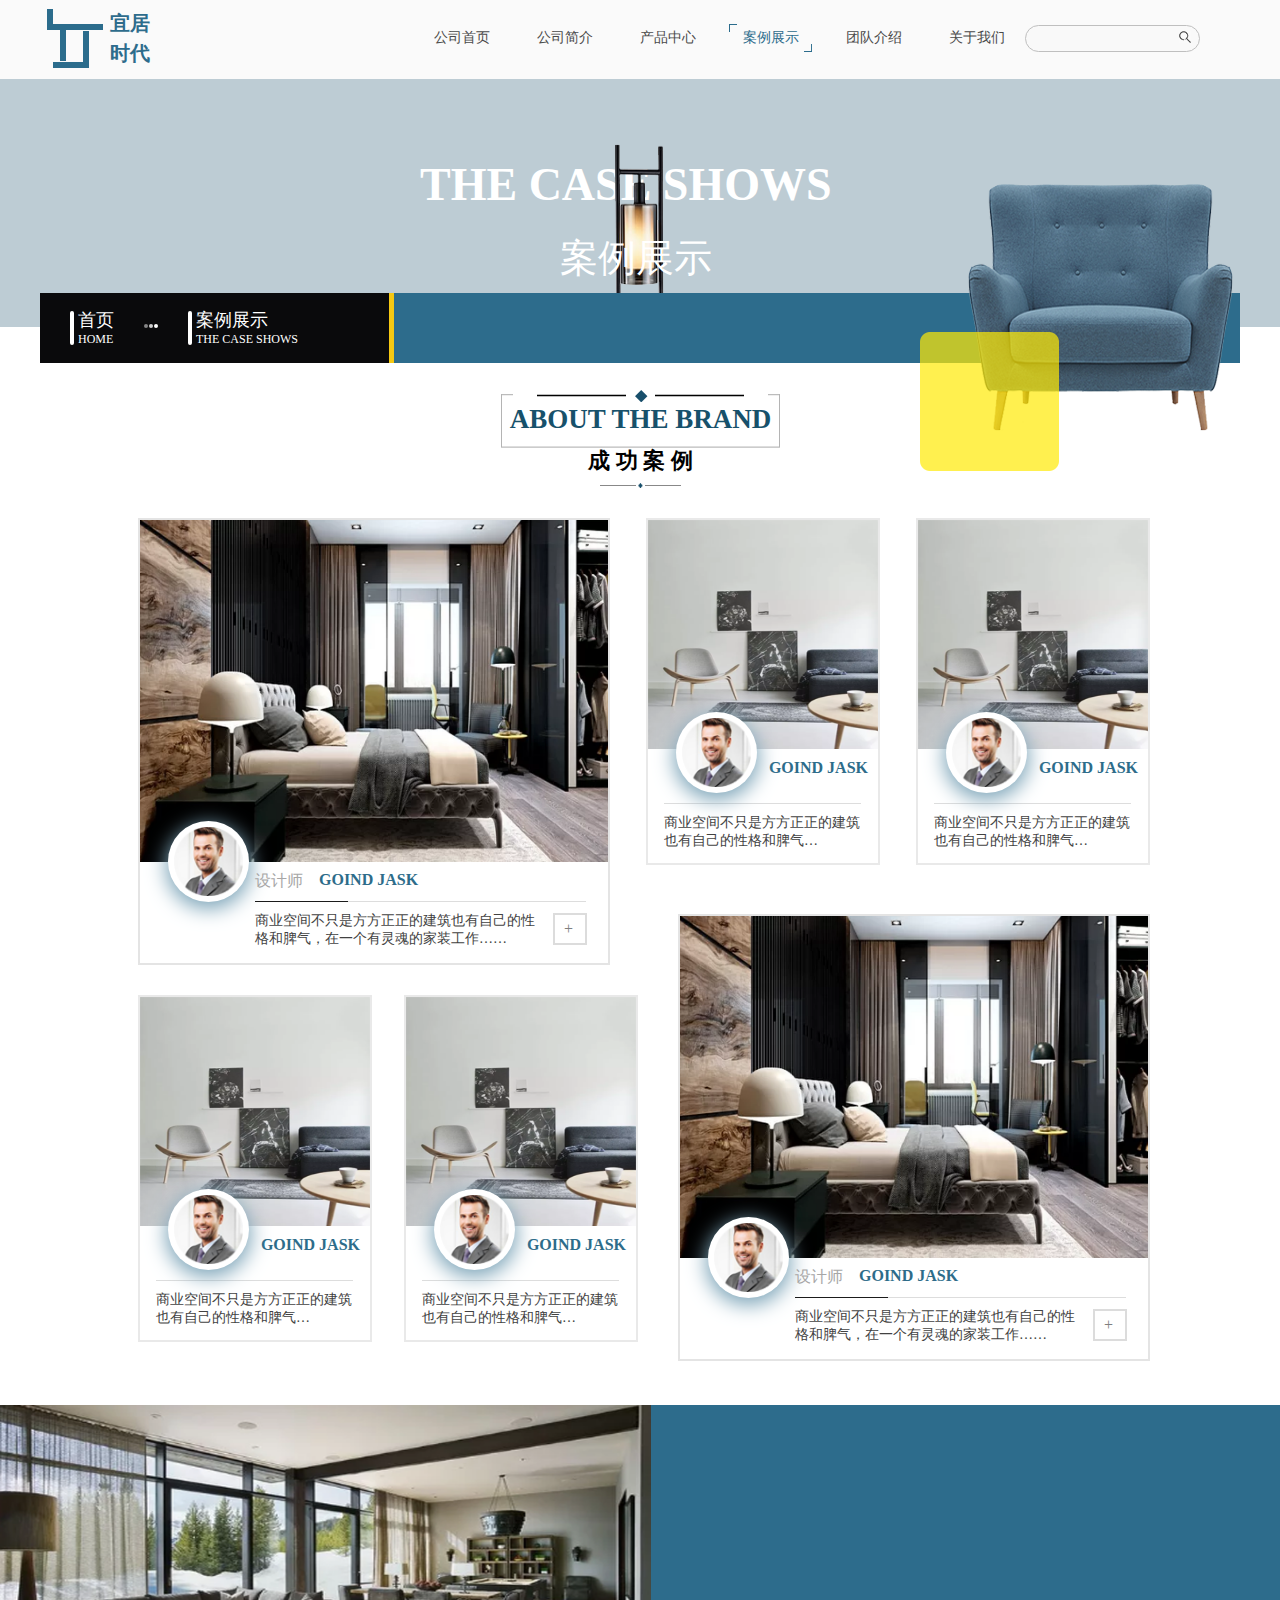
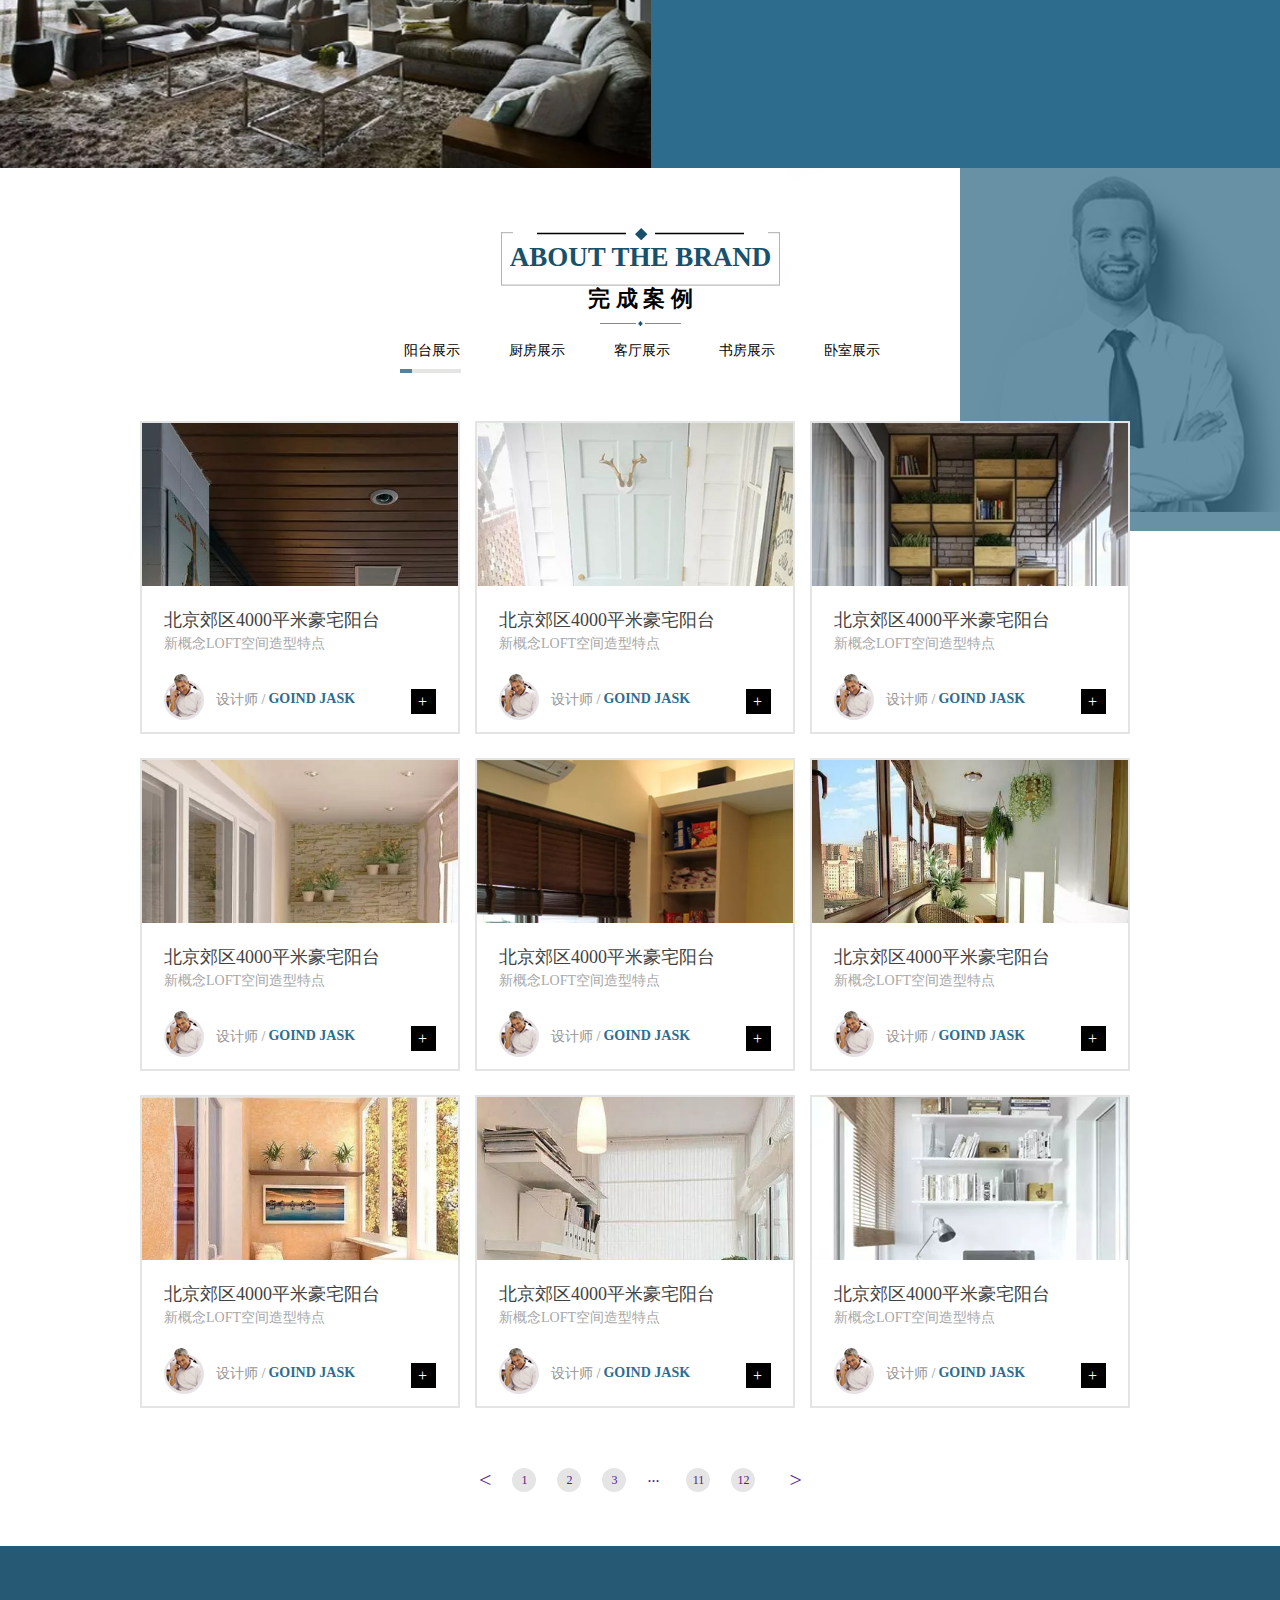
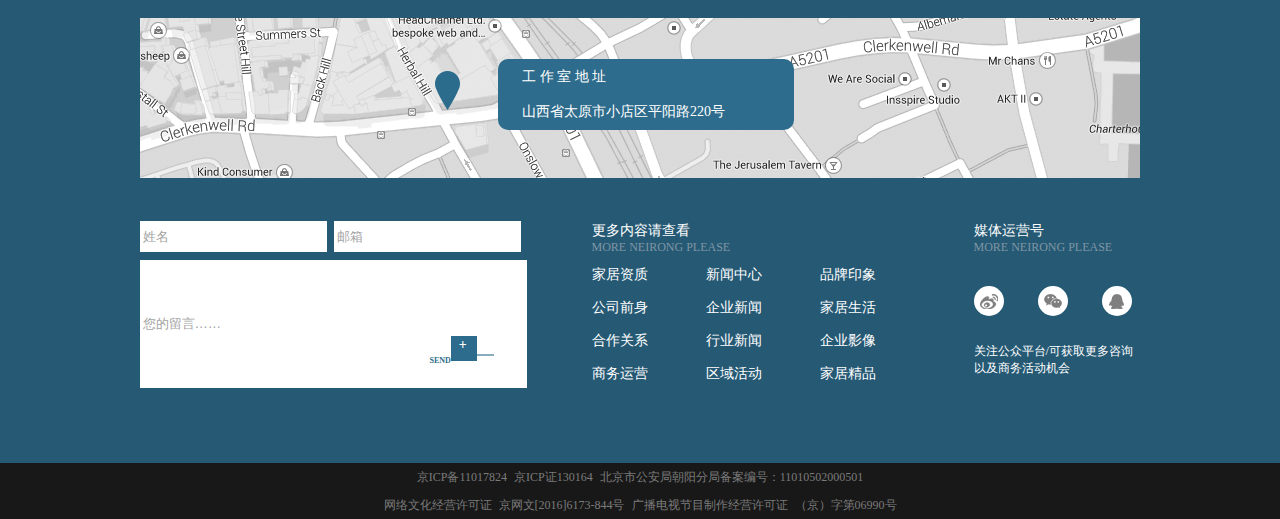
==== commit d8bca455: "1" ====
--- a/anlizhanshi.html
+++ b/anlizhanshi.html
@@ -1,581 +1,1258 @@
 <!DOCTYPE html>
 <html lang="en">
 <head>
-	<meta charset="UTF-8">
-	<title>案例展示</title>
-	<link rel="stylesheet" href="css/anlizhanshi.css">
-	<link rel="stylesheet" href="css/public.css">
+    <meta charset="UTF-8">
+    <title>案例展示</title>
+    <link rel="stylesheet" href="css/anlizhanshi.css">
+    <link rel="stylesheet" href="css/public.css">
 </head>
 <body>
-	<!-- 导航开始 -->
-	<div class="daohang">
-		<div class="daohang_center">
-			<div class="daohang_left">
-				<img src="img/logo_03.png" alt="">
-				<h1>宜居<br>时代</h1>
-			</div>
-			<div class="daohang_right">
-				<a href="">
-					<div class="shouye">
-						<img src="img/zk.png" alt="" class="lkuohao">
-						<a href="index.html" class="lianjie1">公司首页</a>
-						<img src="img/yk.png" alt="" class="rkuohao">
-					</div>
-
-					<div class="shouye danghang_jl">
-						<img src="img/zk.png" alt="" class="lkuohao">
-						<a href="gongsijianjie.html" class="lianjie1">公司简介</a>
-						<img src="img/yk.png" alt="" class="rkuohao">
-					</div>
-
-					<div class="shouye danghang_jl">
-						<img src="img/zk.png" alt="" class="lkuohao">
-						<a href="chanpinjieshao.html" class="lianjie1">产品中心</a>
-						<img src="img/yk.png" alt="" class="rkuohao">			
-					</div>	
-
-					<div class="shouye danghang_jl ">
-						<img src="img/zk.png" alt="" class="lkuohao xianshi_l">
-						<a href="anlizhanshi.html" class="lianjie1"><i class="danghang_xz">案例展示</i></a>
-						<img src="img/yk.png" alt="" class="rkuohao xianshi_l">
-					</div>	
-
-					<div class="shouye danghang_jl">
-						<img src="img/zk.png" alt="" class="lkuohao">
-						<a href="tuanduijieshao.html" class="lianjie1">团队介绍</a>
-						<img src="img/yk.png" alt="" class="rkuohao">
-					</div>
-
-					<div class="shouye danghang_jl">
-						<img src="img/zk.png" alt="" class="lkuohao">
-						<a href="guanyuwomen.html" class="lianjie1">关于我们</a>
-						<img src="img/yk.png" alt="" class="rkuohao">		
-					</div>
-				</a>
-			</div>
-			<div class="biaoge">
-				<form action="">
-					<input type="text" class="sousuo">
-				</form>
-				<img src="img/sousuo_03.png" alt="" class="ss_btn">
-			</div>		
-		</div>	
-	</div>
-	<!-- 导航结束 -->
-
-	<!-- banner开始 -->
-	<div class="banner">
-		<div class="mianbao_center">
-			<span class="shows">THE CASE SHOWS</span>
-			<img src="img/deng.png" alt="" class="deng">
-			<span class="anli">案例展示</span>
-			<div class="mianbaoxie">
-				<div class="mbx_left">
-					<div class="fengexian"></div>
-					<a href="">
+<!-- 导航开始 -->
+<div class="daohang">
+    <div class="daohang_center">
+        <div class="daohang_left">
+            <img src="img/logo_03.png" alt="">
+            <h1>宜居<br>时代</h1>
+        </div>
+        <div class="daohang_right">
+            <a href="">
+                <div class="shouye">
+                    <img src="img/zk.png" alt="" class="lkuohao">
+                    <a href="index.html" class="lianjie1">公司首页</a>
+                    <img src="img/yk.png" alt="" class="rkuohao">
+                </div>
+
+                <div class="shouye danghang_jl">
+                    <img src="img/zk.png" alt="" class="lkuohao">
+                    <a href="gongsijianjie.html" class="lianjie1">公司简介</a>
+                    <img src="img/yk.png" alt="" class="rkuohao">
+                </div>
+
+                <div class="shouye danghang_jl">
+                    <img src="img/zk.png" alt="" class="lkuohao">
+                    <a href="chanpinjieshao.html" class="lianjie1">产品中心</a>
+                    <img src="img/yk.png" alt="" class="rkuohao">
+                </div>
+
+                <div class="shouye danghang_jl ">
+                    <img src="img/zk.png" alt="" class="lkuohao xianshi_l">
+                    <a href="anlizhanshi.html" class="lianjie1"><i class="danghang_xz">案例展示</i></a>
+                    <img src="img/yk.png" alt="" class="rkuohao xianshi_l">
+                </div>
+
+                <div class="shouye danghang_jl">
+                    <img src="img/zk.png" alt="" class="lkuohao">
+                    <a href="tuanduijieshao.html" class="lianjie1">团队介绍</a>
+                    <img src="img/yk.png" alt="" class="rkuohao">
+                </div>
+
+                <div class="shouye danghang_jl">
+                    <img src="img/zk.png" alt="" class="lkuohao">
+                    <a href="guanyuwomen.html" class="lianjie1">关于我们</a>
+                    <img src="img/yk.png" alt="" class="rkuohao">
+                </div>
+            </a>
+        </div>
+        <div class="biaoge">
+            <form action="">
+                <input type="text" class="sousuo">
+            </form>
+            <img src="img/sousuo_03.png" alt="" class="ss_btn">
+        </div>
+    </div>
+</div>
+<!-- 导航结束 -->
+
+<!-- banner开始 -->
+<div class="banner">
+    <div class="mianbao_center">
+        <span class="shows">THE CASE SHOWS</span>
+        <img src="img/deng.png" alt="" class="deng">
+        <span class="anli">案例展示</span>
+        <div class="mianbaoxie">
+            <div class="mbx_left">
+                <div class="fengexian"></div>
+                <a href="">
 						<span class="sy">
 						首页
 						<br>
 						<i class="yingwen">HOME</i>
 						</span>
-					</a>
-					<div class="sgd">
-						<div class="sgd1"></div>
-						<div class="sgd1 sgd2"></div>
-						<div class="sgd1 sgd2 sgd3"></div>
-					</div>
-					<div class="fengexian"></div>
-					<a href="">
+                </a>
+                <div class="sgd">
+                    <div class="sgd1"></div>
+                    <div class="sgd1 sgd2"></div>
+                    <div class="sgd1 sgd2 sgd3"></div>
+                </div>
+                <div class="fengexian"></div>
+                <a href="">
 						<span class="sy">
 						案例展示
 						<br>
 						<i class="yingwen">THE CASE SHOWS</i>
 						</span>
-					</a>
-				</div>
-				<div class="mbx_right">
-					<img src="img/yizi.png" alt="" class="yizi">
-					<img src="img/huangse.png" alt="" class="huangse">
-				</div>
-			</div>
-		</div>
-	</div>
-	<!-- banner结束 -->
-
-	<!-- 成功案例开始 -->
-	<section id="chenggong">
-		<div class="cg_center">
-			<div class="biaoti">
-				<div class="xiahengxian"></div>
-				<div class="zuohengxian"></div>
-				<div class="zuohengxian1"></div>
-				<div class="youhengxian"></div>
-				<div class="youhengxian1"></div>
-				<div class="shanghengxian1"></div>
-				<div class="shanghengxian2"></div>
-				<img src="img/lingxing_03.png" alt="" class="lingxing">
-				<h2>ABOUT THE BRAND</h2>
-			</div>
-			<div class="cganli">
-				<h3>成 功 案 例</h3>
-				<div class="zuoxian"></div>
-				<img src="img/lingxing_03.png" alt="">
-				<div class="youxian"></div>
-			</div>
-			<div class="cg_img">
-				<a href="">
-					<div class="cg_img1">
-						<img src="img/anli1.png" alt="">
-						<div class="renwu">
-							<img src="img/ren1.png" alt="">
-						</div>
-						<div class="mingyan">
-							<span class="shejishi">设计师</span>
-							<span class="jask">GOIND JASK</span>
-							<div class="sjs">
-								<div class="heisexian"></div>
-							</div>
-							<p>商业空间不只是方方正正的建筑也有自己的性格和脾气，在一个有灵魂的家装工作……</p>
-							<div class="shoucang">
-								<span>+</span>
-							</div>
-						</div>
-					</div>
-					<div class="cg_img2">
-						<img src="img/anliimg1.png" alt="" class="anli1">
-						<div class="renwu1">
-							<img src="img/ren1.png" alt="">
-						</div>
-						<span class="jask1">GOIND JASK</span>
-						<div class="sjs1"></div>
-						<p>商业空间不只是方方正正的建筑也有自己的性格和脾气…</p>
-					</div>
-					<div class="cg_img2">
-						<img src="img/anliimg1.png" alt="" class="anli1">
-						<div class="renwu1">
-							<img src="img/ren1.png" alt="">
-						</div>
-						<span class="jask1">GOIND JASK</span>
-						<div class="sjs1"></div>
-						<p>商业空间不只是方方正正的建筑也有自己的性格和脾气…</p>
-					</div>
-					<div class="cg_img2 cg_img3">
-						<img src="img/anliimg1.png" alt="" class="anli1">
-						<div class="renwu1">
-							<img src="img/ren1.png" alt="">
-						</div>
-						<span class="jask1">GOIND JASK</span>
-						<div class="sjs1"></div>
-						<p>商业空间不只是方方正正的建筑也有自己的性格和脾气…</p>
-					</div>
-					<div class="cg_img2 cg_img4">
-						<img src="img/anliimg1.png" alt="" class="anli1">
-						<div class="renwu1">
-							<img src="img/ren1.png" alt="">
-						</div>
-						<span class="jask1">GOIND JASK</span>
-						<div class="sjs1"></div>
-						<p>商业空间不只是方方正正的建筑也有自己的性格和脾气…</p>
-					</div>
-					<div class="cg_img1 cg_img5">
-						<img src="img/anli1.png" alt="">
-						<div class="renwu">
-							<img src="img/ren1.png" alt="">
-						</div>
-						<div class="mingyan">
-							<span class="shejishi">设计师</span>
-							<span class="jask">GOIND JASK</span>
-							<div class="sjs">
-								<div class="heisexian"></div>
-							</div>
-							<p>商业空间不只是方方正正的建筑也有自己的性格和脾气，在一个有灵魂的家装工作……</p>
-							<div class="shoucang">
-								<span>+</span>
-							</div>
-						</div>
-					</div>
-				</a>
-			</div>
-		</div>
-	</section>
-	<!-- 成功案例结束 -->
-
-	<!-- 通屏开始 -->
-	<div class="tongping">
-		<a href="">
-			<div class="tongping_l">
-				<img src="img/tongping1.png" alt="">
-			</div>
-			<div class="tongping_r">
-				<img src="img/tongping2.png" alt="">
-				<div class="zhezhao"></div>
-				<div class="say">
-					<span class="youxiu">优秀不是我们的目的/满足你才是我们的目标</span>
-					<p class="daxie">EXCELLENCE IS NOT OUR GOAL</p>
-					<p class="jiacu">TO SATISFY YOU IS OUR GOAL</p>
-					<span class="rensay">GOIND JASK say—</span>
-				</div>
-			</div>
-		</a>
-	</div>
-	<!-- 通屏结束 -->
-
-	<!-- 完成案例开始 -->
-	<section class="wancheng">
-		<div class="wancheng_center">
-			<div class="biaoti wancheng_mc">
-				<div class="xiahengxian"></div>
-				<div class="zuohengxian"></div>
-				<div class="zuohengxian1"></div>
-				<div class="youhengxian"></div>
-				<div class="youhengxian1"></div>
-				<div class="shanghengxian1"></div>
-				<div class="shanghengxian2"></div>
-				<img src="img/lingxing_03.png" alt="" class="lingxing">
-				<h2>ABOUT THE BRAND</h2>
-			</div>
-			<div class="cganli">
-				<h3>成 功 案 例</h3>
-				<div class="zuoxian"></div>
-				<img src="img/lingxing_03.png" alt="">
-				<div class="youxian"></div>
-			</div>
-			<div class="wc_fenlei">
-				<a href="">
-					<div class="yangtai_kuang">
-						<span class="yangtai">阳台展示</span>
-						<div class="jindutiao">
-							<div class="yangtai_jd"></div>
-						</div>
-					</div>
-					<div class="yangtai_kuang chufang_kuang">
-						<a href="chufangzhanshi.html" class="lianjie1"><span class="yangtai">厨房展示</span></a>
-						<div class="jindutiao">
-							<div class="yangtai_jd chufang_jd"></div>
-						</div>
-					</div>
-					<div class="yangtai_kuang chufang_kuang">
-						<span class="yangtai">客厅展示</span>
-						<div class="jindutiao">
-							<div class="yangtai_jd keting_jd"></div>
-						</div>
-					</div>
-					<div class="yangtai_kuang chufang_kuang">
-						<span class="yangtai">书房展示</span>
-						<div class="jindutiao">
-							<div class="yangtai_jd shufang_jd"></div>
-						</div>
-					</div>
-					<div class="yangtai_kuang chufang_kuang">
-						<span class="yangtai">卧室展示</span>
-						<div class="jindutiao">
-							<div class="yangtai_jd woshi_jd"></div>
-						</div>
-					</div>
-				</a>
-			</div>
-			<div class="wancheng_top">
-				<a href="">
-					<div class="sheji1">
-						<div class="sheji_imgkuang">
-							<img src="img/sheji1.png" alt="" class="sheji_img">
-						</div>	
-						<div class="sheji_bottom">
-							<h3 class="haozhai">北京郊区4000平米豪宅阳台</h3>
-							<p class="xingainian">新概念LOFT空间造型特点</p>
-							<div class="circle">
-								<img src="img/shejitoubu.png" alt="" class="sheji_ren">
-								<img src="img/shejiweibu.png" alt="" class="sheji_ren1">
-							</div>
-							<span class="shejishi_name">设计师 /</span>
-							<span class="shejishi_name1">GOIND JASK</span>
-							<div class="shoucang_hei">
-								<span>+</span>
-							</div>
-						</div>	
-					</div>
-					<div class="sheji1 sheji2">
-						<div class="sheji_imgkuang">
-							<img src="img/sheji2.png" alt="" class="sheji_img">
-						</div>
-						<div class="sheji_bottom">
-							<h3 class="haozhai">北京郊区4000平米豪宅阳台</h3>
-							<p class="xingainian">新概念LOFT空间造型特点</p>
-							<div class="circle">
-								<img src="img/shejitoubu.png" alt="" class="sheji_ren">
-								<img src="img/shejiweibu.png" alt="" class="sheji_ren1">
-							</div>
-							<span class="shejishi_name">设计师 /</span>
-							<span class="shejishi_name1">GOIND JASK</span>
-							<div class="shoucang_hei">
-								<span>+</span>
-							</div>
-						</div>	
-					</div>
-					<div class="sheji1 sheji2">
-						<div class="sheji_imgkuang">
-							<img src="img/sheji3.png" alt="" class="sheji_img">
-						</div>
-						<div class="sheji_bottom">
-							<h3 class="haozhai">北京郊区4000平米豪宅阳台</h3>
-							<p class="xingainian">新概念LOFT空间造型特点</p>
-							<div class="circle">
-								<img src="img/shejitoubu.png" alt="" class="sheji_ren">
-								<img src="img/shejiweibu.png" alt="" class="sheji_ren1">
-							</div>
-							<span class="shejishi_name">设计师 /</span>
-							<span class="shejishi_name1">GOIND JASK</span>
-							<div class="shoucang_hei">
-								<span>+</span>
-							</div>
-						</div>	
-					</div>
-
-					<div class="sheji1 sheji3">
-						<div class="sheji_imgkuang">
-							<img src="img/sheji4.png" alt="" class="sheji_img">
-						</div>
-						<div class="sheji_bottom">
-							<h3 class="haozhai">北京郊区4000平米豪宅阳台</h3>
-							<p class="xingainian">新概念LOFT空间造型特点</p>
-							<div class="circle">
-								<img src="img/shejitoubu.png" alt="" class="sheji_ren">
-								<img src="img/shejiweibu.png" alt="" class="sheji_ren1">
-							</div>
-							<span class="shejishi_name">设计师 /</span>
-							<span class="shejishi_name1">GOIND JASK</span>
-							<div class="shoucang_hei">
-								<span>+</span>
-							</div>
-						</div>	
-					</div>
-					<div class="sheji1 sheji2 sheji3">
-						<div class="sheji_imgkuang">
-							<img src="img/sheji5.png" alt="" class="sheji_img">
-						</div>
-						<div class="sheji_bottom">
-							<h3 class="haozhai">北京郊区4000平米豪宅阳台</h3>
-							<p class="xingainian">新概念LOFT空间造型特点</p>
-							<div class="circle">
-								<img src="img/shejitoubu.png" alt="" class="sheji_ren">
-								<img src="img/shejiweibu.png" alt="" class="sheji_ren1">
-							</div>
-							<span class="shejishi_name">设计师 /</span>
-							<span class="shejishi_name1">GOIND JASK</span>
-							<div class="shoucang_hei">
-								<span>+</span>
-							</div>
-						</div>	
-					</div>
-					<div class="sheji1 sheji2 sheji3">
-						<div class="sheji_imgkuang">
-							<img src="img/sheji6.png" alt="" class="sheji_img">
-						</div>
-						<div class="sheji_bottom">
-							<h3 class="haozhai">北京郊区4000平米豪宅阳台</h3>
-							<p class="xingainian">新概念LOFT空间造型特点</p>
-							<div class="circle">
-								<img src="img/shejitoubu.png" alt="" class="sheji_ren">
-								<img src="img/shejiweibu.png" alt="" class="sheji_ren1">
-							</div>
-							<span class="shejishi_name">设计师 /</span>
-							<span class="shejishi_name1">GOIND JASK</span>
-							<div class="shoucang_hei">
-								<span>+</span>
-							</div>
-						</div>	
-					</div>
-
-					<div class="sheji1 sheji3">
-						<div class="sheji_imgkuang">
-							<img src="img/sheji7.png" alt="" class="sheji_img">
-						</div>
-						<div class="sheji_bottom">
-							<h3 class="haozhai">北京郊区4000平米豪宅阳台</h3>
-							<p class="xingainian">新概念LOFT空间造型特点</p>
-							<div class="circle">
-								<img src="img/shejitoubu.png" alt="" class="sheji_ren">
-								<img src="img/shejiweibu.png" alt="" class="sheji_ren1">
-							</div>
-							<span class="shejishi_name">设计师 /</span>
-							<span class="shejishi_name1">GOIND JASK</span>
-							<div class="shoucang_hei">
-								<span>+</span>
-							</div>
-						</div>	
-					</div>
-					<div class="sheji1 sheji2 sheji3">
-						<div class="sheji_imgkuang">
-							<img src="img/sheji8.png" alt="" class="sheji_img">
-						</div>
-						<div class="sheji_bottom">
-							<h3 class="haozhai">北京郊区4000平米豪宅阳台</h3>
-							<p class="xingainian">新概念LOFT空间造型特点</p>
-							<div class="circle">
-								<img src="img/shejitoubu.png" alt="" class="sheji_ren">
-								<img src="img/shejiweibu.png" alt="" class="sheji_ren1">
-							</div>
-							<span class="shejishi_name">设计师 /</span>
-							<span class="shejishi_name1">GOIND JASK</span>
-							<div class="shoucang_hei">
-								<span>+</span>
-							</div>
-						</div>	
-					</div>
-					<div class="sheji1 sheji2 sheji3">
-						<div class="sheji_imgkuang">
-							<img src="img/sheji9.png" alt="" class="sheji_img">
-						</div>
-						<div class="sheji_bottom">
-							<h3 class="haozhai">北京郊区4000平米豪宅阳台</h3>
-							<p class="xingainian">新概念LOFT空间造型特点</p>
-							<div class="circle">
-								<img src="img/shejitoubu.png" alt="" class="sheji_ren">
-								<img src="img/shejiweibu.png" alt="" class="sheji_ren1">
-							</div>
-							<span class="shejishi_name">设计师 /</span>
-							<span class="shejishi_name1">GOIND JASK</span>
-							<div class="shoucang_hei">
-								<span>+</span>
-							</div>
-						</div>	
-					</div>
-				</a>
-			</div>
-			<div class="wancheng_bottom">
-				<a href="">
-					<span class="youjiantou">&lt;</span>
-					<div class="yeshu">
-						<span>1</span>
-					</div>
-					<div class="yeshu">
-						<span>2</span>
-					</div>
-					<div class="yeshu">
-						<span>3</span>
-					</div>
-					<div class="dian">...</div>
-					<div class="yeshu">
-						<span>11</span>
-					</div>
-					<div class="yeshu">
-						<span>12</span>
-					</div>
-					<span class="zuojiantou">&gt;</span>
-				</a>
-			</div>
-		</div>
-	</section>
-	<!-- 完成案例结束 -->
-
-	<!-- 站点地图开始 -->
-	<main class="zhandian">
-		<div class="ditu">
-			<img src="img/ditu.png" alt="" class="difang">
-			<img src="img/didian.png" alt="" class="didian">
-			<div class="dizhi">
-				<span class="gzs">工 作 室 地 址</span>
-				<br>
-				<span class="gzs">山西省太原市小店区平阳路220号</span>
-			</div>
-		</div>
-		<div class="ditu_bottom">
-			<div class="ditu_left">
-				<div class="xingming">
-					<form action="">
-						<input type="text" class="xingming1" value="姓名">
-					</form>
-				</div>
-				<div class="xingming youxiang">
-					<form action="">
-						<input type="text" class="xingming1" value="邮箱">
-					</form>
-				</div>
-				<div class="liuyan">
-					<form action="">
-						<a href="">
-							<input type="text" class="liuyan1" value="您的留言……">
-						</a>
-					</form>
-				</div>
-				<div class="send">
-					<span>SEND</span>
-					<div class="send_xhx"></div>
-					<div class="send_sc">
-						<span>+</span>
-					</div>
-				</div>
-			</div>
-
-			<div class="ditu_center">
-				<div class="ditu_c_top">
-					<span class="neirong_zw">更多内容请查看</span>
-					<br>
-					<span class="neirong_yw">MORE NEIRONG PLEASE</span>
-				</div>
-				<div class="ditu_c_bottom">
-					<a href="">
-						<span>家居资质</span>
-						<span class="xinwen">新闻中心</span>
-						<span class="xinwen">品牌印象</span>
-
-						<span class="xinwen1">公司前身</span>
-						<span class="xinwen xinwen1">企业新闻</span>
-						<span class="xinwen xinwen1">家居生活</span>
-
-						<span class="xinwen1">合作关系</span>
-						<span class="xinwen xinwen1">行业新闻</span>
-						<span class="xinwen xinwen1">企业影像</span>
-
-						<span class="xinwen1">商务运营</span>
-						<span class="xinwen xinwen1">区域活动</span>
-						<span class="xinwen xinwen1">家居精品</span>
-					</a>
-				</div>
-			</div>
-
-			<div class="ditu_right">
-				<div class="ditu_c_top">
-					<span class="neirong_zw">媒体运营号</span>
-					<br>
-					<span class="neirong_yw">MORE NEIRONG PLEASE</span>
-				</div>
-				<div class="weibo">
-					<a href="">
-						<div class="weibo1">
-							<img src="img/weibo.png" alt="">
-						</div>
-						<div class="weibo1 weixin">
-							<img src="img/weixin_15.png" alt="">
-						</div>
-						<div class="weibo1 weixin qq">
-							<img src="img/qq.png" alt="">
-						</div>
-					</a>
-				</div>
-				<div class="guanzhu">
-					<a href="">
-						<p>关注公众平台/可获取更多咨询以及商务活动机会</p>
-					</a>
-				</div>
-			</div>
-		</div>
-	</main>
-	<!-- 站点地图结束 -->
-
-	<!-- 底部开始 -->
-	<div class="footer">
-		<a href="">
-			<span>京ICP备11017824</span>
-			<span class="jing">京ICP证130164</span>
-		</a>
-		<span class="jing">北京市公安局朝阳分局备案编号：11010502000501</span>
-		<br>
-		<span>网络文化经营许可证</span>
-		<span class="jing">京网文[2016]6173-844号</span>
-		<span class="jing">广播电视节目制作经营许可证</span>
-		<span class="jing">（京）字第06990号</span>
-	</div>
-	<!-- 底部结束 -->
+                </a>
+            </div>
+            <div class="mbx_right">
+                <img src="img/yizi.png" alt="" class="yizi">
+                <img src="img/huangse.png" alt="" class="huangse">
+            </div>
+        </div>
+    </div>
+</div>
+<!-- banner结束 -->
+
+<!-- 成功案例开始 -->
+<section id="chenggong">
+    <div class="cg_center">
+        <div class="biaoti">
+            <div class="xiahengxian"></div>
+            <div class="zuohengxian"></div>
+            <div class="zuohengxian1"></div>
+            <div class="youhengxian"></div>
+            <div class="youhengxian1"></div>
+            <div class="shanghengxian1"></div>
+            <div class="shanghengxian2"></div>
+            <img src="img/lingxing_03.png" alt="" class="lingxing">
+            <h2>ABOUT THE BRAND</h2>
+        </div>
+        <div class="cganli">
+            <h3>成 功 案 例</h3>
+            <div class="zuoxian"></div>
+            <img src="img/lingxing_03.png" alt="">
+            <div class="youxian"></div>
+        </div>
+        <div class="cg_img">
+            <a href="">
+                <div class="cg_img1">
+                    <img src="img/anli1.png" alt="">
+                    <div class="renwu">
+                        <img src="img/ren1.png" alt="">
+                    </div>
+                    <div class="mingyan">
+                        <span class="shejishi">设计师</span>
+                        <span class="jask">GOIND JASK</span>
+                        <div class="sjs">
+                            <div class="heisexian"></div>
+                        </div>
+                        <p>商业空间不只是方方正正的建筑也有自己的性格和脾气，在一个有灵魂的家装工作……</p>
+                        <div class="shoucang">
+                            <span>+</span>
+                        </div>
+                    </div>
+                </div>
+                <div class="cg_img2">
+                    <img src="img/anliimg1.png" alt="" class="anli1">
+                    <div class="renwu1">
+                        <img src="img/ren1.png" alt="">
+                    </div>
+                    <span class="jask1">GOIND JASK</span>
+                    <div class="sjs1"></div>
+                    <p>商业空间不只是方方正正的建筑也有自己的性格和脾气…</p>
+                </div>
+                <div class="cg_img2">
+                    <img src="img/anliimg1.png" alt="" class="anli1">
+                    <div class="renwu1">
+                        <img src="img/ren1.png" alt="">
+                    </div>
+                    <span class="jask1">GOIND JASK</span>
+                    <div class="sjs1"></div>
+                    <p>商业空间不只是方方正正的建筑也有自己的性格和脾气…</p>
+                </div>
+                <div class="cg_img2 cg_img3">
+                    <img src="img/anliimg1.png" alt="" class="anli1">
+                    <div class="renwu1">
+                        <img src="img/ren1.png" alt="">
+                    </div>
+                    <span class="jask1">GOIND JASK</span>
+                    <div class="sjs1"></div>
+                    <p>商业空间不只是方方正正的建筑也有自己的性格和脾气…</p>
+                </div>
+                <div class="cg_img2 cg_img4">
+                    <img src="img/anliimg1.png" alt="" class="anli1">
+                    <div class="renwu1">
+                        <img src="img/ren1.png" alt="">
+                    </div>
+                    <span class="jask1">GOIND JASK</span>
+                    <div class="sjs1"></div>
+                    <p>商业空间不只是方方正正的建筑也有自己的性格和脾气…</p>
+                </div>
+                <div class="cg_img1 cg_img5">
+                    <img src="img/anli1.png" alt="">
+                    <div class="renwu">
+                        <img src="img/ren1.png" alt="">
+                    </div>
+                    <div class="mingyan">
+                        <span class="shejishi">设计师</span>
+                        <span class="jask">GOIND JASK</span>
+                        <div class="sjs">
+                            <div class="heisexian"></div>
+                        </div>
+                        <p>商业空间不只是方方正正的建筑也有自己的性格和脾气，在一个有灵魂的家装工作……</p>
+                        <div class="shoucang">
+                            <span>+</span>
+                        </div>
+                    </div>
+                </div>
+            </a>
+        </div>
+    </div>
+</section>
+<!-- 成功案例结束 -->
+
+<!-- 通屏开始 -->
+<div class="tongping">
+    <a href="">
+        <div class="tongping_l">
+            <img src="img/tongping1.png" alt="">
+        </div>
+        <div class="tongping_r">
+            <img src="img/tongping2.png" alt="">
+            <div class="zhezhao"></div>
+            <div class="say">
+                <span class="youxiu">优秀不是我们的目的/满足你才是我们的目标</span>
+                <p class="daxie">EXCELLENCE IS NOT OUR GOAL</p>
+                <p class="jiacu">TO SATISFY YOU IS OUR GOAL</p>
+                <span class="rensay">GOIND JASK say—</span>
+            </div>
+        </div>
+    </a>
+</div>
+<!-- 通屏结束 -->
+
+<!-- 完成案例开始 -->
+<section class="wancheng">
+    <div class="wancheng_center">
+        <div class="biaoti wancheng_mc">
+            <div class="xiahengxian"></div>
+            <div class="zuohengxian"></div>
+            <div class="zuohengxian1"></div>
+            <div class="youhengxian"></div>
+            <div class="youhengxian1"></div>
+            <div class="shanghengxian1"></div>
+            <div class="shanghengxian2"></div>
+            <img src="img/lingxing_03.png" alt="" class="lingxing">
+            <h2>ABOUT THE BRAND</h2>
+        </div>
+        <div class="cganli">
+            <h3>完 成 案 例</h3>
+            <div class="zuoxian"></div>
+            <img src="img/lingxing_03.png" alt="">
+            <div class="youxian"></div>
+        </div>
+        <div class="wc_fenlei">
+            <a href="">
+                <div class="yangtai_kuang ">
+                    <span class="yangtai active">阳台展示</span>
+                    <div class="jindutiao active">
+                        <div class="yangtai_jd active"></div>
+                    </div>
+                </div>
+                <div class="yangtai_kuang chufang_kuang">
+                    <a href="chufangzhanshi.html" class="lianjie1">
+                        <span class="yangtai">厨房展示</span></a>
+                    <div class="jindutiao">
+                        <div class="yangtai_jd chufang_jd"></div>
+                    </div>
+                </div>
+                <div class="yangtai_kuang chufang_kuang">
+                    <span class="yangtai">客厅展示</span>
+                    <div class="jindutiao">
+                        <div class="yangtai_jd keting_jd"></div>
+                    </div>
+                </div>
+                <div class="yangtai_kuang chufang_kuang">
+                    <span class="yangtai">书房展示</span>
+                    <div class="jindutiao">
+                        <div class="yangtai_jd shufang_jd"></div>
+                    </div>
+                </div>
+                <div class="yangtai_kuang chufang_kuang">
+                    <span class="yangtai">卧室展示</span>
+                    <div class="jindutiao">
+                        <div class="yangtai_jd woshi_jd"></div>
+                    </div>
+                </div>
+            </a>
+        </div>
+        <div class="wanchengmenu">
+            <div class="wancheng_top active">
+                <a href="">
+                    <div class="sheji1">
+                        <div class="sheji_imgkuang">
+                            <img src="img/sheji1.png" alt="" class="sheji_img">
+                        </div>
+                        <div class="sheji_bottom">
+                            <h3 class="haozhai">北京郊区4000平米豪宅阳台</h3>
+                            <p class="xingainian">新概念LOFT空间造型特点</p>
+                            <div class="circle">
+                                <img src="img/shejitoubu.png" alt="" class="sheji_ren">
+                                <img src="img/shejiweibu.png" alt="" class="sheji_ren1">
+                            </div>
+                            <span class="shejishi_name">设计师 /</span>
+                            <span class="shejishi_name1">GOIND JASK</span>
+                            <div class="shoucang_hei">
+                                <span>+</span>
+                            </div>
+                        </div>
+                    </div>
+                    <div class="sheji1 sheji2">
+                        <div class="sheji_imgkuang">
+                            <img src="img/sheji2.png" alt="" class="sheji_img">
+                        </div>
+                        <div class="sheji_bottom">
+                            <h3 class="haozhai">北京郊区4000平米豪宅阳台</h3>
+                            <p class="xingainian">新概念LOFT空间造型特点</p>
+                            <div class="circle">
+                                <img src="img/shejitoubu.png" alt="" class="sheji_ren">
+                                <img src="img/shejiweibu.png" alt="" class="sheji_ren1">
+                            </div>
+                            <span class="shejishi_name">设计师 /</span>
+                            <span class="shejishi_name1">GOIND JASK</span>
+                            <div class="shoucang_hei">
+                                <span>+</span>
+                            </div>
+                        </div>
+                    </div>
+                    <div class="sheji1 sheji2">
+                        <div class="sheji_imgkuang">
+                            <img src="img/sheji3.png" alt="" class="sheji_img">
+                        </div>
+                        <div class="sheji_bottom">
+                            <h3 class="haozhai">北京郊区4000平米豪宅阳台</h3>
+                            <p class="xingainian">新概念LOFT空间造型特点</p>
+                            <div class="circle">
+                                <img src="img/shejitoubu.png" alt="" class="sheji_ren">
+                                <img src="img/shejiweibu.png" alt="" class="sheji_ren1">
+                            </div>
+                            <span class="shejishi_name">设计师 /</span>
+                            <span class="shejishi_name1">GOIND JASK</span>
+                            <div class="shoucang_hei">
+                                <span>+</span>
+                            </div>
+                        </div>
+                    </div>
+
+                    <div class="sheji1 sheji3">
+                        <div class="sheji_imgkuang">
+                            <img src="img/sheji4.png" alt="" class="sheji_img">
+                        </div>
+                        <div class="sheji_bottom">
+                            <h3 class="haozhai">北京郊区4000平米豪宅阳台</h3>
+                            <p class="xingainian">新概念LOFT空间造型特点</p>
+                            <div class="circle">
+                                <img src="img/shejitoubu.png" alt="" class="sheji_ren">
+                                <img src="img/shejiweibu.png" alt="" class="sheji_ren1">
+                            </div>
+                            <span class="shejishi_name">设计师 /</span>
+                            <span class="shejishi_name1">GOIND JASK</span>
+                            <div class="shoucang_hei">
+                                <span>+</span>
+                            </div>
+                        </div>
+                    </div>
+                    <div class="sheji1 sheji2 sheji3">
+                        <div class="sheji_imgkuang">
+                            <img src="img/sheji5.png" alt="" class="sheji_img">
+                        </div>
+                        <div class="sheji_bottom">
+                            <h3 class="haozhai">北京郊区4000平米豪宅阳台</h3>
+                            <p class="xingainian">新概念LOFT空间造型特点</p>
+                            <div class="circle">
+                                <img src="img/shejitoubu.png" alt="" class="sheji_ren">
+                                <img src="img/shejiweibu.png" alt="" class="sheji_ren1">
+                            </div>
+                            <span class="shejishi_name">设计师 /</span>
+                            <span class="shejishi_name1">GOIND JASK</span>
+                            <div class="shoucang_hei">
+                                <span>+</span>
+                            </div>
+                        </div>
+                    </div>
+                    <div class="sheji1 sheji2 sheji3">
+                        <div class="sheji_imgkuang">
+                            <img src="img/sheji6.png" alt="" class="sheji_img">
+                        </div>
+                        <div class="sheji_bottom">
+                            <h3 class="haozhai">北京郊区4000平米豪宅阳台</h3>
+                            <p class="xingainian">新概念LOFT空间造型特点</p>
+                            <div class="circle">
+                                <img src="img/shejitoubu.png" alt="" class="sheji_ren">
+                                <img src="img/shejiweibu.png" alt="" class="sheji_ren1">
+                            </div>
+                            <span class="shejishi_name">设计师 /</span>
+                            <span class="shejishi_name1">GOIND JASK</span>
+                            <div class="shoucang_hei">
+                                <span>+</span>
+                            </div>
+                        </div>
+                    </div>
+
+                    <div class="sheji1 sheji3">
+                        <div class="sheji_imgkuang">
+                            <img src="img/sheji7.png" alt="" class="sheji_img">
+                        </div>
+                        <div class="sheji_bottom">
+                            <h3 class="haozhai">北京郊区4000平米豪宅阳台</h3>
+                            <p class="xingainian">新概念LOFT空间造型特点</p>
+                            <div class="circle">
+                                <img src="img/shejitoubu.png" alt="" class="sheji_ren">
+                                <img src="img/shejiweibu.png" alt="" class="sheji_ren1">
+                            </div>
+                            <span class="shejishi_name">设计师 /</span>
+                            <span class="shejishi_name1">GOIND JASK</span>
+                            <div class="shoucang_hei">
+                                <span>+</span>
+                            </div>
+                        </div>
+                    </div>
+                    <div class="sheji1 sheji2 sheji3">
+                        <div class="sheji_imgkuang">
+                            <img src="img/sheji8.png" alt="" class="sheji_img">
+                        </div>
+                        <div class="sheji_bottom">
+                            <h3 class="haozhai">北京郊区4000平米豪宅阳台</h3>
+                            <p class="xingainian">新概念LOFT空间造型特点</p>
+                            <div class="circle">
+                                <img src="img/shejitoubu.png" alt="" class="sheji_ren">
+                                <img src="img/shejiweibu.png" alt="" class="sheji_ren1">
+                            </div>
+                            <span class="shejishi_name">设计师 /</span>
+                            <span class="shejishi_name1">GOIND JASK</span>
+                            <div class="shoucang_hei">
+                                <span>+</span>
+                            </div>
+                        </div>
+                    </div>
+                    <div class="sheji1 sheji2 sheji3">
+                        <div class="sheji_imgkuang">
+                            <img src="img/sheji9.png" alt="" class="sheji_img">
+                        </div>
+                        <div class="sheji_bottom">
+                            <h3 class="haozhai">北京郊区4000平米豪宅阳台</h3>
+                            <p class="xingainian">新概念LOFT空间造型特点</p>
+                            <div class="circle">
+                                <img src="img/shejitoubu.png" alt="" class="sheji_ren">
+                                <img src="img/shejiweibu.png" alt="" class="sheji_ren1">
+                            </div>
+                            <span class="shejishi_name">设计师 /</span>
+                            <span class="shejishi_name1">GOIND JASK</span>
+                            <div class="shoucang_hei">
+                                <span>+</span>
+                            </div>
+                        </div>
+                    </div>
+                </a>
+            </div>
+            <div class="wancheng_top">
+                <a href="">
+                    <div class="sheji1">
+                        <div class="sheji_imgkuang">
+                            <img src="img/sheji2.png" alt="" class="sheji_img">
+                        </div>
+                        <div class="sheji_bottom">
+                            <h3 class="haozhai">北京郊区4000平米豪宅阳台</h3>
+                            <p class="xingainian">新概念LOFT空间造型特点</p>
+                            <div class="circle">
+                                <img src="img/shejitoubu.png" alt="" class="sheji_ren">
+                                <img src="img/shejiweibu.png" alt="" class="sheji_ren1">
+                            </div>
+                            <span class="shejishi_name">设计师 /</span>
+                            <span class="shejishi_name1">GOIND JASK</span>
+                            <div class="shoucang_hei">
+                                <span>+</span>
+                            </div>
+                        </div>
+                    </div>
+                    <div class="sheji1 sheji2">
+                        <div class="sheji_imgkuang">
+                            <img src="img/sheji3.png" alt="" class="sheji_img">
+                        </div>
+                        <div class="sheji_bottom">
+                            <h3 class="haozhai">北京郊区4000平米豪宅阳台</h3>
+                            <p class="xingainian">新概念LOFT空间造型特点</p>
+                            <div class="circle">
+                                <img src="img/shejitoubu.png" alt="" class="sheji_ren">
+                                <img src="img/shejiweibu.png" alt="" class="sheji_ren1">
+                            </div>
+                            <span class="shejishi_name">设计师 /</span>
+                            <span class="shejishi_name1">GOIND JASK</span>
+                            <div class="shoucang_hei">
+                                <span>+</span>
+                            </div>
+                        </div>
+                    </div>
+                    <div class="sheji1 sheji2">
+                        <div class="sheji_imgkuang">
+                            <img src="img/sheji1.png" alt="" class="sheji_img">
+                        </div>
+                        <div class="sheji_bottom">
+                            <h3 class="haozhai">北京郊区4000平米豪宅阳台</h3>
+                            <p class="xingainian">新概念LOFT空间造型特点</p>
+                            <div class="circle">
+                                <img src="img/shejitoubu.png" alt="" class="sheji_ren">
+                                <img src="img/shejiweibu.png" alt="" class="sheji_ren1">
+                            </div>
+                            <span class="shejishi_name">设计师 /</span>
+                            <span class="shejishi_name1">GOIND JASK</span>
+                            <div class="shoucang_hei">
+                                <span>+</span>
+                            </div>
+                        </div>
+                    </div>
+
+                    <div class="sheji1 sheji3">
+                        <div class="sheji_imgkuang">
+                            <img src="img/sheji5.png" alt="" class="sheji_img">
+                        </div>
+                        <div class="sheji_bottom">
+                            <h3 class="haozhai">北京郊区4000平米豪宅阳台</h3>
+                            <p class="xingainian">新概念LOFT空间造型特点</p>
+                            <div class="circle">
+                                <img src="img/shejitoubu.png" alt="" class="sheji_ren">
+                                <img src="img/shejiweibu.png" alt="" class="sheji_ren1">
+                            </div>
+                            <span class="shejishi_name">设计师 /</span>
+                            <span class="shejishi_name1">GOIND JASK</span>
+                            <div class="shoucang_hei">
+                                <span>+</span>
+                            </div>
+                        </div>
+                    </div>
+                    <div class="sheji1 sheji2 sheji3">
+                        <div class="sheji_imgkuang">
+                            <img src="img/sheji6.png" alt="" class="sheji_img">
+                        </div>
+                        <div class="sheji_bottom">
+                            <h3 class="haozhai">北京郊区4000平米豪宅阳台</h3>
+                            <p class="xingainian">新概念LOFT空间造型特点</p>
+                            <div class="circle">
+                                <img src="img/shejitoubu.png" alt="" class="sheji_ren">
+                                <img src="img/shejiweibu.png" alt="" class="sheji_ren1">
+                            </div>
+                            <span class="shejishi_name">设计师 /</span>
+                            <span class="shejishi_name1">GOIND JASK</span>
+                            <div class="shoucang_hei">
+                                <span>+</span>
+                            </div>
+                        </div>
+                    </div>
+                    <div class="sheji1 sheji2 sheji3">
+                        <div class="sheji_imgkuang">
+                            <img src="img/sheji4.png" alt="" class="sheji_img">
+                        </div>
+                        <div class="sheji_bottom">
+                            <h3 class="haozhai">北京郊区4000平米豪宅阳台</h3>
+                            <p class="xingainian">新概念LOFT空间造型特点</p>
+                            <div class="circle">
+                                <img src="img/shejitoubu.png" alt="" class="sheji_ren">
+                                <img src="img/shejiweibu.png" alt="" class="sheji_ren1">
+                            </div>
+                            <span class="shejishi_name">设计师 /</span>
+                            <span class="shejishi_name1">GOIND JASK</span>
+                            <div class="shoucang_hei">
+                                <span>+</span>
+                            </div>
+                        </div>
+                    </div>
+
+                    <div class="sheji1 sheji3">
+                        <div class="sheji_imgkuang">
+                            <img src="img/sheji8.png" alt="" class="sheji_img">
+                        </div>
+                        <div class="sheji_bottom">
+                            <h3 class="haozhai">北京郊区4000平米豪宅阳台</h3>
+                            <p class="xingainian">新概念LOFT空间造型特点</p>
+                            <div class="circle">
+                                <img src="img/shejitoubu.png" alt="" class="sheji_ren">
+                                <img src="img/shejiweibu.png" alt="" class="sheji_ren1">
+                            </div>
+                            <span class="shejishi_name">设计师 /</span>
+                            <span class="shejishi_name1">GOIND JASK</span>
+                            <div class="shoucang_hei">
+                                <span>+</span>
+                            </div>
+                        </div>
+                    </div>
+                    <div class="sheji1 sheji2 sheji3">
+                        <div class="sheji_imgkuang">
+                            <img src="img/sheji9.png" alt="" class="sheji_img">
+                        </div>
+                        <div class="sheji_bottom">
+                            <h3 class="haozhai">北京郊区4000平米豪宅阳台</h3>
+                            <p class="xingainian">新概念LOFT空间造型特点</p>
+                            <div class="circle">
+                                <img src="img/shejitoubu.png" alt="" class="sheji_ren">
+                                <img src="img/shejiweibu.png" alt="" class="sheji_ren1">
+                            </div>
+                            <span class="shejishi_name">设计师 /</span>
+                            <span class="shejishi_name1">GOIND JASK</span>
+                            <div class="shoucang_hei">
+                                <span>+</span>
+                            </div>
+                        </div>
+                    </div>
+                    <div class="sheji1 sheji2 sheji3">
+                        <div class="sheji_imgkuang">
+                            <img src="img/sheji7.png" alt="" class="sheji_img">
+                        </div>
+                        <div class="sheji_bottom">
+                            <h3 class="haozhai">北京郊区4000平米豪宅阳台</h3>
+                            <p class="xingainian">新概念LOFT空间造型特点</p>
+                            <div class="circle">
+                                <img src="img/shejitoubu.png" alt="" class="sheji_ren">
+                                <img src="img/shejiweibu.png" alt="" class="sheji_ren1">
+                            </div>
+                            <span class="shejishi_name">设计师 /</span>
+                            <span class="shejishi_name1">GOIND JASK</span>
+                            <div class="shoucang_hei">
+                                <span>+</span>
+                            </div>
+                        </div>
+                    </div>
+                </a>
+            </div>
+            <div class="wancheng_top">
+                <a href="">
+                    <div class="sheji1">
+                        <div class="sheji_imgkuang">
+                            <img src="img/sheji1.png" alt="" class="sheji_img">
+                        </div>
+                        <div class="sheji_bottom">
+                            <h3 class="haozhai">北京郊区4000平米豪宅阳台</h3>
+                            <p class="xingainian">新概念LOFT空间造型特点</p>
+                            <div class="circle">
+                                <img src="img/shejitoubu.png" alt="" class="sheji_ren">
+                                <img src="img/shejiweibu.png" alt="" class="sheji_ren1">
+                            </div>
+                            <span class="shejishi_name">设计师 /</span>
+                            <span class="shejishi_name1">GOIND JASK</span>
+                            <div class="shoucang_hei">
+                                <span>+</span>
+                            </div>
+                        </div>
+                    </div>
+                    <div class="sheji1 sheji2">
+                        <div class="sheji_imgkuang">
+                            <img src="img/sheji2.png" alt="" class="sheji_img">
+                        </div>
+                        <div class="sheji_bottom">
+                            <h3 class="haozhai">北京郊区4000平米豪宅阳台</h3>
+                            <p class="xingainian">新概念LOFT空间造型特点</p>
+                            <div class="circle">
+                                <img src="img/shejitoubu.png" alt="" class="sheji_ren">
+                                <img src="img/shejiweibu.png" alt="" class="sheji_ren1">
+                            </div>
+                            <span class="shejishi_name">设计师 /</span>
+                            <span class="shejishi_name1">GOIND JASK</span>
+                            <div class="shoucang_hei">
+                                <span>+</span>
+                            </div>
+                        </div>
+                    </div>
+                    <div class="sheji1 sheji2">
+                        <div class="sheji_imgkuang">
+                            <img src="img/sheji3.png" alt="" class="sheji_img">
+                        </div>
+                        <div class="sheji_bottom">
+                            <h3 class="haozhai">北京郊区4000平米豪宅阳台</h3>
+                            <p class="xingainian">新概念LOFT空间造型特点</p>
+                            <div class="circle">
+                                <img src="img/shejitoubu.png" alt="" class="sheji_ren">
+                                <img src="img/shejiweibu.png" alt="" class="sheji_ren1">
+                            </div>
+                            <span class="shejishi_name">设计师 /</span>
+                            <span class="shejishi_name1">GOIND JASK</span>
+                            <div class="shoucang_hei">
+                                <span>+</span>
+                            </div>
+                        </div>
+                    </div>
+
+                    <div class="sheji1 sheji3">
+                        <div class="sheji_imgkuang">
+                            <img src="img/sheji4.png" alt="" class="sheji_img">
+                        </div>
+                        <div class="sheji_bottom">
+                            <h3 class="haozhai">北京郊区4000平米豪宅阳台</h3>
+                            <p class="xingainian">新概念LOFT空间造型特点</p>
+                            <div class="circle">
+                                <img src="img/shejitoubu.png" alt="" class="sheji_ren">
+                                <img src="img/shejiweibu.png" alt="" class="sheji_ren1">
+                            </div>
+                            <span class="shejishi_name">设计师 /</span>
+                            <span class="shejishi_name1">GOIND JASK</span>
+                            <div class="shoucang_hei">
+                                <span>+</span>
+                            </div>
+                        </div>
+                    </div>
+                    <div class="sheji1 sheji2 sheji3">
+                        <div class="sheji_imgkuang">
+                            <img src="img/sheji5.png" alt="" class="sheji_img">
+                        </div>
+                        <div class="sheji_bottom">
+                            <h3 class="haozhai">北京郊区4000平米豪宅阳台</h3>
+                            <p class="xingainian">新概念LOFT空间造型特点</p>
+                            <div class="circle">
+                                <img src="img/shejitoubu.png" alt="" class="sheji_ren">
+                                <img src="img/shejiweibu.png" alt="" class="sheji_ren1">
+                            </div>
+                            <span class="shejishi_name">设计师 /</span>
+                            <span class="shejishi_name1">GOIND JASK</span>
+                            <div class="shoucang_hei">
+                                <span>+</span>
+                            </div>
+                        </div>
+                    </div>
+                    <div class="sheji1 sheji2 sheji3">
+                        <div class="sheji_imgkuang">
+                            <img src="img/sheji6.png" alt="" class="sheji_img">
+                        </div>
+                        <div class="sheji_bottom">
+                            <h3 class="haozhai">北京郊区4000平米豪宅阳台</h3>
+                            <p class="xingainian">新概念LOFT空间造型特点</p>
+                            <div class="circle">
+                                <img src="img/shejitoubu.png" alt="" class="sheji_ren">
+                                <img src="img/shejiweibu.png" alt="" class="sheji_ren1">
+                            </div>
+                            <span class="shejishi_name">设计师 /</span>
+                            <span class="shejishi_name1">GOIND JASK</span>
+                            <div class="shoucang_hei">
+                                <span>+</span>
+                            </div>
+                        </div>
+                    </div>
+
+                    <div class="sheji1 sheji3">
+                        <div class="sheji_imgkuang">
+                            <img src="img/sheji7.png" alt="" class="sheji_img">
+                        </div>
+                        <div class="sheji_bottom">
+                            <h3 class="haozhai">北京郊区4000平米豪宅阳台</h3>
+                            <p class="xingainian">新概念LOFT空间造型特点</p>
+                            <div class="circle">
+                                <img src="img/shejitoubu.png" alt="" class="sheji_ren">
+                                <img src="img/shejiweibu.png" alt="" class="sheji_ren1">
+                            </div>
+                            <span class="shejishi_name">设计师 /</span>
+                            <span class="shejishi_name1">GOIND JASK</span>
+                            <div class="shoucang_hei">
+                                <span>+</span>
+                            </div>
+                        </div>
+                    </div>
+                    <div class="sheji1 sheji2 sheji3">
+                        <div class="sheji_imgkuang">
+                            <img src="img/sheji8.png" alt="" class="sheji_img">
+                        </div>
+                        <div class="sheji_bottom">
+                            <h3 class="haozhai">北京郊区4000平米豪宅阳台</h3>
+                            <p class="xingainian">新概念LOFT空间造型特点</p>
+                            <div class="circle">
+                                <img src="img/shejitoubu.png" alt="" class="sheji_ren">
+                                <img src="img/shejiweibu.png" alt="" class="sheji_ren1">
+                            </div>
+                            <span class="shejishi_name">设计师 /</span>
+                            <span class="shejishi_name1">GOIND JASK</span>
+                            <div class="shoucang_hei">
+                                <span>+</span>
+                            </div>
+                        </div>
+                    </div>
+                    <div class="sheji1 sheji2 sheji3">
+                        <div class="sheji_imgkuang">
+                            <img src="img/sheji9.png" alt="" class="sheji_img">
+                        </div>
+                        <div class="sheji_bottom">
+                            <h3 class="haozhai">北京郊区4000平米豪宅阳台</h3>
+                            <p class="xingainian">新概念LOFT空间造型特点</p>
+                            <div class="circle">
+                                <img src="img/shejitoubu.png" alt="" class="sheji_ren">
+                                <img src="img/shejiweibu.png" alt="" class="sheji_ren1">
+                            </div>
+                            <span class="shejishi_name">设计师 /</span>
+                            <span class="shejishi_name1">GOIND JASK</span>
+                            <div class="shoucang_hei">
+                                <span>+</span>
+                            </div>
+                        </div>
+                    </div>
+                </a>
+            </div>
+            <div class="wancheng_top">
+                <a href="">
+                    <div class="sheji1">
+                        <div class="sheji_imgkuang">
+                            <img src="img/sheji2.png" alt="" class="sheji_img">
+                        </div>
+                        <div class="sheji_bottom">
+                            <h3 class="haozhai">北京郊区4000平米豪宅阳台</h3>
+                            <p class="xingainian">新概念LOFT空间造型特点</p>
+                            <div class="circle">
+                                <img src="img/shejitoubu.png" alt="" class="sheji_ren">
+                                <img src="img/shejiweibu.png" alt="" class="sheji_ren1">
+                            </div>
+                            <span class="shejishi_name">设计师 /</span>
+                            <span class="shejishi_name1">GOIND JASK</span>
+                            <div class="shoucang_hei">
+                                <span>+</span>
+                            </div>
+                        </div>
+                    </div>
+                    <div class="sheji1 sheji2">
+                        <div class="sheji_imgkuang">
+                            <img src="img/sheji3.png" alt="" class="sheji_img">
+                        </div>
+                        <div class="sheji_bottom">
+                            <h3 class="haozhai">北京郊区4000平米豪宅阳台</h3>
+                            <p class="xingainian">新概念LOFT空间造型特点</p>
+                            <div class="circle">
+                                <img src="img/shejitoubu.png" alt="" class="sheji_ren">
+                                <img src="img/shejiweibu.png" alt="" class="sheji_ren1">
+                            </div>
+                            <span class="shejishi_name">设计师 /</span>
+                            <span class="shejishi_name1">GOIND JASK</span>
+                            <div class="shoucang_hei">
+                                <span>+</span>
+                            </div>
+                        </div>
+                    </div>
+                    <div class="sheji1 sheji2">
+                        <div class="sheji_imgkuang">
+                            <img src="img/sheji1.png" alt="" class="sheji_img">
+                        </div>
+                        <div class="sheji_bottom">
+                            <h3 class="haozhai">北京郊区4000平米豪宅阳台</h3>
+                            <p class="xingainian">新概念LOFT空间造型特点</p>
+                            <div class="circle">
+                                <img src="img/shejitoubu.png" alt="" class="sheji_ren">
+                                <img src="img/shejiweibu.png" alt="" class="sheji_ren1">
+                            </div>
+                            <span class="shejishi_name">设计师 /</span>
+                            <span class="shejishi_name1">GOIND JASK</span>
+                            <div class="shoucang_hei">
+                                <span>+</span>
+                            </div>
+                        </div>
+                    </div>
+
+                    <div class="sheji1 sheji3">
+                        <div class="sheji_imgkuang">
+                            <img src="img/sheji5.png" alt="" class="sheji_img">
+                        </div>
+                        <div class="sheji_bottom">
+                            <h3 class="haozhai">北京郊区4000平米豪宅阳台</h3>
+                            <p class="xingainian">新概念LOFT空间造型特点</p>
+                            <div class="circle">
+                                <img src="img/shejitoubu.png" alt="" class="sheji_ren">
+                                <img src="img/shejiweibu.png" alt="" class="sheji_ren1">
+                            </div>
+                            <span class="shejishi_name">设计师 /</span>
+                            <span class="shejishi_name1">GOIND JASK</span>
+                            <div class="shoucang_hei">
+                                <span>+</span>
+                            </div>
+                        </div>
+                    </div>
+                    <div class="sheji1 sheji2 sheji3">
+                        <div class="sheji_imgkuang">
+                            <img src="img/sheji6.png" alt="" class="sheji_img">
+                        </div>
+                        <div class="sheji_bottom">
+                            <h3 class="haozhai">北京郊区4000平米豪宅阳台</h3>
+                            <p class="xingainian">新概念LOFT空间造型特点</p>
+                            <div class="circle">
+                                <img src="img/shejitoubu.png" alt="" class="sheji_ren">
+                                <img src="img/shejiweibu.png" alt="" class="sheji_ren1">
+                            </div>
+                            <span class="shejishi_name">设计师 /</span>
+                            <span class="shejishi_name1">GOIND JASK</span>
+                            <div class="shoucang_hei">
+                                <span>+</span>
+                            </div>
+                        </div>
+                    </div>
+                    <div class="sheji1 sheji2 sheji3">
+                        <div class="sheji_imgkuang">
+                            <img src="img/sheji4.png" alt="" class="sheji_img">
+                        </div>
+                        <div class="sheji_bottom">
+                            <h3 class="haozhai">北京郊区4000平米豪宅阳台</h3>
+                            <p class="xingainian">新概念LOFT空间造型特点</p>
+                            <div class="circle">
+                                <img src="img/shejitoubu.png" alt="" class="sheji_ren">
+                                <img src="img/shejiweibu.png" alt="" class="sheji_ren1">
+                            </div>
+                            <span class="shejishi_name">设计师 /</span>
+                            <span class="shejishi_name1">GOIND JASK</span>
+                            <div class="shoucang_hei">
+                                <span>+</span>
+                            </div>
+                        </div>
+                    </div>
+
+                    <div class="sheji1 sheji3">
+                        <div class="sheji_imgkuang">
+                            <img src="img/sheji8.png" alt="" class="sheji_img">
+                        </div>
+                        <div class="sheji_bottom">
+                            <h3 class="haozhai">北京郊区4000平米豪宅阳台</h3>
+                            <p class="xingainian">新概念LOFT空间造型特点</p>
+                            <div class="circle">
+                                <img src="img/shejitoubu.png" alt="" class="sheji_ren">
+                                <img src="img/shejiweibu.png" alt="" class="sheji_ren1">
+                            </div>
+                            <span class="shejishi_name">设计师 /</span>
+                            <span class="shejishi_name1">GOIND JASK</span>
+                            <div class="shoucang_hei">
+                                <span>+</span>
+                            </div>
+                        </div>
+                    </div>
+                    <div class="sheji1 sheji2 sheji3">
+                        <div class="sheji_imgkuang">
+                            <img src="img/sheji9.png" alt="" class="sheji_img">
+                        </div>
+                        <div class="sheji_bottom">
+                            <h3 class="haozhai">北京郊区4000平米豪宅阳台</h3>
+                            <p class="xingainian">新概念LOFT空间造型特点</p>
+                            <div class="circle">
+                                <img src="img/shejitoubu.png" alt="" class="sheji_ren">
+                                <img src="img/shejiweibu.png" alt="" class="sheji_ren1">
+                            </div>
+                            <span class="shejishi_name">设计师 /</span>
+                            <span class="shejishi_name1">GOIND JASK</span>
+                            <div class="shoucang_hei">
+                                <span>+</span>
+                            </div>
+                        </div>
+                    </div>
+                    <div class="sheji1 sheji2 sheji3">
+                        <div class="sheji_imgkuang">
+                            <img src="img/sheji7.png" alt="" class="sheji_img">
+                        </div>
+                        <div class="sheji_bottom">
+                            <h3 class="haozhai">北京郊区4000平米豪宅阳台</h3>
+                            <p class="xingainian">新概念LOFT空间造型特点</p>
+                            <div class="circle">
+                                <img src="img/shejitoubu.png" alt="" class="sheji_ren">
+                                <img src="img/shejiweibu.png" alt="" class="sheji_ren1">
+                            </div>
+                            <span class="shejishi_name">设计师 /</span>
+                            <span class="shejishi_name1">GOIND JASK</span>
+                            <div class="shoucang_hei">
+                                <span>+</span>
+                            </div>
+                        </div>
+                    </div>
+                </a>
+            </div>
+            <div class="wancheng_top">
+                <a href="">
+                    <div class="sheji1">
+                        <div class="sheji_imgkuang">
+                            <img src="img/sheji1.png" alt="" class="sheji_img">
+                        </div>
+                        <div class="sheji_bottom">
+                            <h3 class="haozhai">北京郊区4000平米豪宅阳台</h3>
+                            <p class="xingainian">新概念LOFT空间造型特点</p>
+                            <div class="circle">
+                                <img src="img/shejitoubu.png" alt="" class="sheji_ren">
+                                <img src="img/shejiweibu.png" alt="" class="sheji_ren1">
+                            </div>
+                            <span class="shejishi_name">设计师 /</span>
+                            <span class="shejishi_name1">GOIND JASK</span>
+                            <div class="shoucang_hei">
+                                <span>+</span>
+                            </div>
+                        </div>
+                    </div>
+                    <div class="sheji1 sheji2">
+                        <div class="sheji_imgkuang">
+                            <img src="img/sheji2.png" alt="" class="sheji_img">
+                        </div>
+                        <div class="sheji_bottom">
+                            <h3 class="haozhai">北京郊区4000平米豪宅阳台</h3>
+                            <p class="xingainian">新概念LOFT空间造型特点</p>
+                            <div class="circle">
+                                <img src="img/shejitoubu.png" alt="" class="sheji_ren">
+                                <img src="img/shejiweibu.png" alt="" class="sheji_ren1">
+                            </div>
+                            <span class="shejishi_name">设计师 /</span>
+                            <span class="shejishi_name1">GOIND JASK</span>
+                            <div class="shoucang_hei">
+                                <span>+</span>
+                            </div>
+                        </div>
+                    </div>
+                    <div class="sheji1 sheji2">
+                        <div class="sheji_imgkuang">
+                            <img src="img/sheji3.png" alt="" class="sheji_img">
+                        </div>
+                        <div class="sheji_bottom">
+                            <h3 class="haozhai">北京郊区4000平米豪宅阳台</h3>
+                            <p class="xingainian">新概念LOFT空间造型特点</p>
+                            <div class="circle">
+                                <img src="img/shejitoubu.png" alt="" class="sheji_ren">
+                                <img src="img/shejiweibu.png" alt="" class="sheji_ren1">
+                            </div>
+                            <span class="shejishi_name">设计师 /</span>
+                            <span class="shejishi_name1">GOIND JASK</span>
+                            <div class="shoucang_hei">
+                                <span>+</span>
+                            </div>
+                        </div>
+                    </div>
+
+                    <div class="sheji1 sheji3">
+                        <div class="sheji_imgkuang">
+                            <img src="img/sheji4.png" alt="" class="sheji_img">
+                        </div>
+                        <div class="sheji_bottom">
+                            <h3 class="haozhai">北京郊区4000平米豪宅阳台</h3>
+                            <p class="xingainian">新概念LOFT空间造型特点</p>
+                            <div class="circle">
+                                <img src="img/shejitoubu.png" alt="" class="sheji_ren">
+                                <img src="img/shejiweibu.png" alt="" class="sheji_ren1">
+                            </div>
+                            <span class="shejishi_name">设计师 /</span>
+                            <span class="shejishi_name1">GOIND JASK</span>
+                            <div class="shoucang_hei">
+                                <span>+</span>
+                            </div>
+                        </div>
+                    </div>
+                    <div class="sheji1 sheji2 sheji3">
+                        <div class="sheji_imgkuang">
+                            <img src="img/sheji5.png" alt="" class="sheji_img">
+                        </div>
+                        <div class="sheji_bottom">
+                            <h3 class="haozhai">北京郊区4000平米豪宅阳台</h3>
+                            <p class="xingainian">新概念LOFT空间造型特点</p>
+                            <div class="circle">
+                                <img src="img/shejitoubu.png" alt="" class="sheji_ren">
+                                <img src="img/shejiweibu.png" alt="" class="sheji_ren1">
+                            </div>
+                            <span class="shejishi_name">设计师 /</span>
+                            <span class="shejishi_name1">GOIND JASK</span>
+                            <div class="shoucang_hei">
+                                <span>+</span>
+                            </div>
+                        </div>
+                    </div>
+                    <div class="sheji1 sheji2 sheji3">
+                        <div class="sheji_imgkuang">
+                            <img src="img/sheji6.png" alt="" class="sheji_img">
+                        </div>
+                        <div class="sheji_bottom">
+                            <h3 class="haozhai">北京郊区4000平米豪宅阳台</h3>
+                            <p class="xingainian">新概念LOFT空间造型特点</p>
+                            <div class="circle">
+                                <img src="img/shejitoubu.png" alt="" class="sheji_ren">
+                                <img src="img/shejiweibu.png" alt="" class="sheji_ren1">
+                            </div>
+                            <span class="shejishi_name">设计师 /</span>
+                            <span class="shejishi_name1">GOIND JASK</span>
+                            <div class="shoucang_hei">
+                                <span>+</span>
+                            </div>
+                        </div>
+                    </div>
+
+                    <div class="sheji1 sheji3">
+                        <div class="sheji_imgkuang">
+                            <img src="img/sheji7.png" alt="" class="sheji_img">
+                        </div>
+                        <div class="sheji_bottom">
+                            <h3 class="haozhai">北京郊区4000平米豪宅阳台</h3>
+                            <p class="xingainian">新概念LOFT空间造型特点</p>
+                            <div class="circle">
+                                <img src="img/shejitoubu.png" alt="" class="sheji_ren">
+                                <img src="img/shejiweibu.png" alt="" class="sheji_ren1">
+                            </div>
+                            <span class="shejishi_name">设计师 /</span>
+                            <span class="shejishi_name1">GOIND JASK</span>
+                            <div class="shoucang_hei">
+                                <span>+</span>
+                            </div>
+                        </div>
+                    </div>
+                    <div class="sheji1 sheji2 sheji3">
+                        <div class="sheji_imgkuang">
+                            <img src="img/sheji8.png" alt="" class="sheji_img">
+                        </div>
+                        <div class="sheji_bottom">
+                            <h3 class="haozhai">北京郊区4000平米豪宅阳台</h3>
+                            <p class="xingainian">新概念LOFT空间造型特点</p>
+                            <div class="circle">
+                                <img src="img/shejitoubu.png" alt="" class="sheji_ren">
+                                <img src="img/shejiweibu.png" alt="" class="sheji_ren1">
+                            </div>
+                            <span class="shejishi_name">设计师 /</span>
+                            <span class="shejishi_name1">GOIND JASK</span>
+                            <div class="shoucang_hei">
+                                <span>+</span>
+                            </div>
+                        </div>
+                    </div>
+                    <div class="sheji1 sheji2 sheji3">
+                        <div class="sheji_imgkuang">
+                            <img src="img/sheji9.png" alt="" class="sheji_img">
+                        </div>
+                        <div class="sheji_bottom">
+                            <h3 class="haozhai">北京郊区4000平米豪宅阳台</h3>
+                            <p class="xingainian">新概念LOFT空间造型特点</p>
+                            <div class="circle">
+                                <img src="img/shejitoubu.png" alt="" class="sheji_ren">
+                                <img src="img/shejiweibu.png" alt="" class="sheji_ren1">
+                            </div>
+                            <span class="shejishi_name">设计师 /</span>
+                            <span class="shejishi_name1">GOIND JASK</span>
+                            <div class="shoucang_hei">
+                                <span>+</span>
+                            </div>
+                        </div>
+                    </div>
+                </a>
+            </div>
+        </div>
+        <div class="wancheng_bottom">
+            <a href="">
+                <span class="youjiantou">&lt;</span>
+                <div class="yeshu">
+                    <span>1</span>
+                </div>
+                <div class="yeshu">
+                    <span>2</span>
+                </div>
+                <div class="yeshu">
+                    <span>3</span>
+                </div>
+                <div class="dian">...</div>
+                <div class="yeshu">
+                    <span>11</span>
+                </div>
+                <div class="yeshu">
+                    <span>12</span>
+                </div>
+                <span class="zuojiantou">&gt;</span>
+            </a>
+        </div>
+    </div>
+</section>
+<!-- 完成案例结束 -->
+
+<!-- 站点地图开始 -->
+<main class="zhandian">
+    <div class="ditu">
+        <img src="img/ditu.png" alt="" class="difang">
+        <img src="img/didian.png" alt="" class="didian">
+        <div class="dizhi">
+            <span class="gzs">工 作 室 地 址</span>
+            <br>
+            <span class="gzs">山西省太原市小店区平阳路220号</span>
+        </div>
+    </div>
+    <div class="ditu_bottom">
+        <div class="ditu_left">
+            <div class="xingming">
+                <form action="">
+                    <input type="text" class="xingming1" value="姓名">
+                </form>
+            </div>
+            <div class="xingming youxiang">
+                <form action="">
+                    <input type="text" class="xingming1" value="邮箱">
+                </form>
+            </div>
+            <div class="liuyan">
+                <form action="">
+                    <a href="">
+                        <input type="text" class="liuyan1" value="您的留言……">
+                    </a>
+                </form>
+            </div>
+            <div class="send">
+                <span>SEND</span>
+                <div class="send_xhx"></div>
+                <div class="send_sc">
+                    <span>+</span>
+                </div>
+            </div>
+        </div>
+
+        <div class="ditu_center">
+            <div class="ditu_c_top">
+                <span class="neirong_zw">更多内容请查看</span>
+                <br>
+                <span class="neirong_yw">MORE NEIRONG PLEASE</span>
+            </div>
+            <div class="ditu_c_bottom">
+                <a href="">
+                    <span>家居资质</span>
+                    <span class="xinwen">新闻中心</span>
+                    <span class="xinwen">品牌印象</span>
+
+                    <span class="xinwen1">公司前身</span>
+                    <span class="xinwen xinwen1">企业新闻</span>
+                    <span class="xinwen xinwen1">家居生活</span>
+
+                    <span class="xinwen1">合作关系</span>
+                    <span class="xinwen xinwen1">行业新闻</span>
+                    <span class="xinwen xinwen1">企业影像</span>
+
+                    <span class="xinwen1">商务运营</span>
+                    <span class="xinwen xinwen1">区域活动</span>
+                    <span class="xinwen xinwen1">家居精品</span>
+                </a>
+            </div>
+        </div>
+
+        <div class="ditu_right">
+            <div class="ditu_c_top">
+                <span class="neirong_zw">媒体运营号</span>
+                <br>
+                <span class="neirong_yw">MORE NEIRONG PLEASE</span>
+            </div>
+            <div class="weibo">
+                <a href="">
+                    <div class="weibo1">
+                        <img src="img/weibo.png" alt="">
+                    </div>
+                    <div class="weibo1 weixin">
+                        <img src="img/weixin_15.png" alt="">
+                    </div>
+                    <div class="weibo1 weixin qq">
+                        <img src="img/qq.png" alt="">
+                    </div>
+                </a>
+            </div>
+            <div class="guanzhu">
+                <a href="">
+                    <p>关注公众平台/可获取更多咨询以及商务活动机会</p>
+                </a>
+            </div>
+        </div>
+    </div>
+</main>
+<!-- 站点地图结束 -->
+
+<!-- 底部开始 -->
+<div class="footer">
+    <a href="">
+        <span>京ICP备11017824</span>
+        <span class="jing">京ICP证130164</span>
+    </a>
+    <span class="jing">北京市公安局朝阳分局备案编号：11010502000501</span>
+    <br>
+    <span>网络文化经营许可证</span>
+    <span class="jing">京网文[2016]6173-844号</span>
+    <span class="jing">广播电视节目制作经营许可证</span>
+    <span class="jing">（京）字第06990号</span>
+</div>
+<!-- 底部结束 -->
 </body>
+<script src="./js/jquery-3.3.1.min.js"></script>
+<script src="./js/anli.js"></script>
 </html>--- a/css/anlizhanshi.css
+++ b/css/anlizhanshi.css
@@ -587,6 +587,14 @@
 .yangtai{
 	font-size: 14px;
 	color: #010101;
+
+}
+.jindutiao.active{
+	opacity: 1;
+	visibility: visible;
+}
+.yangtai_jd.active{
+	visibility: visible;
 }
 .jindutiao{
 	width: 61px;
@@ -594,6 +602,7 @@
 	background-color: #E5E5E3;
 	margin-top: 9px;
 	position: relative;
+	opacity: 0;
 	visibility: hidden;
 }
 .yangtai_jd{
@@ -610,6 +619,7 @@
 }
 .chufang_kuang{
 	margin-left: 42px;
+	cursor: pointer;
 }
 .chufang_jd{
 	left: 13px;
@@ -622,13 +632,27 @@
 }
 .woshi_jd{
 	left: 49px;
+}
+.wanchengmenu{
+	width: 990px;
+	height: 986px;
+	float: left;
+	margin-left: 100px;
+	margin-top: 46px;
+	position: relative;
 }
 .wancheng_top{
 	width: 990px;
 	height: 986px;
-	float: left;
-	margin-left: 100px;
-	margin-top: 46px;
+	position: absolute;
+	top: 0;
+	left: 0;
+}
+.yangtai .active{
+	opacity: 1;
+}
+.wancheng_top.active{
+	z-index: 6;
 }
 .sheji1{
 	width: 316px;
